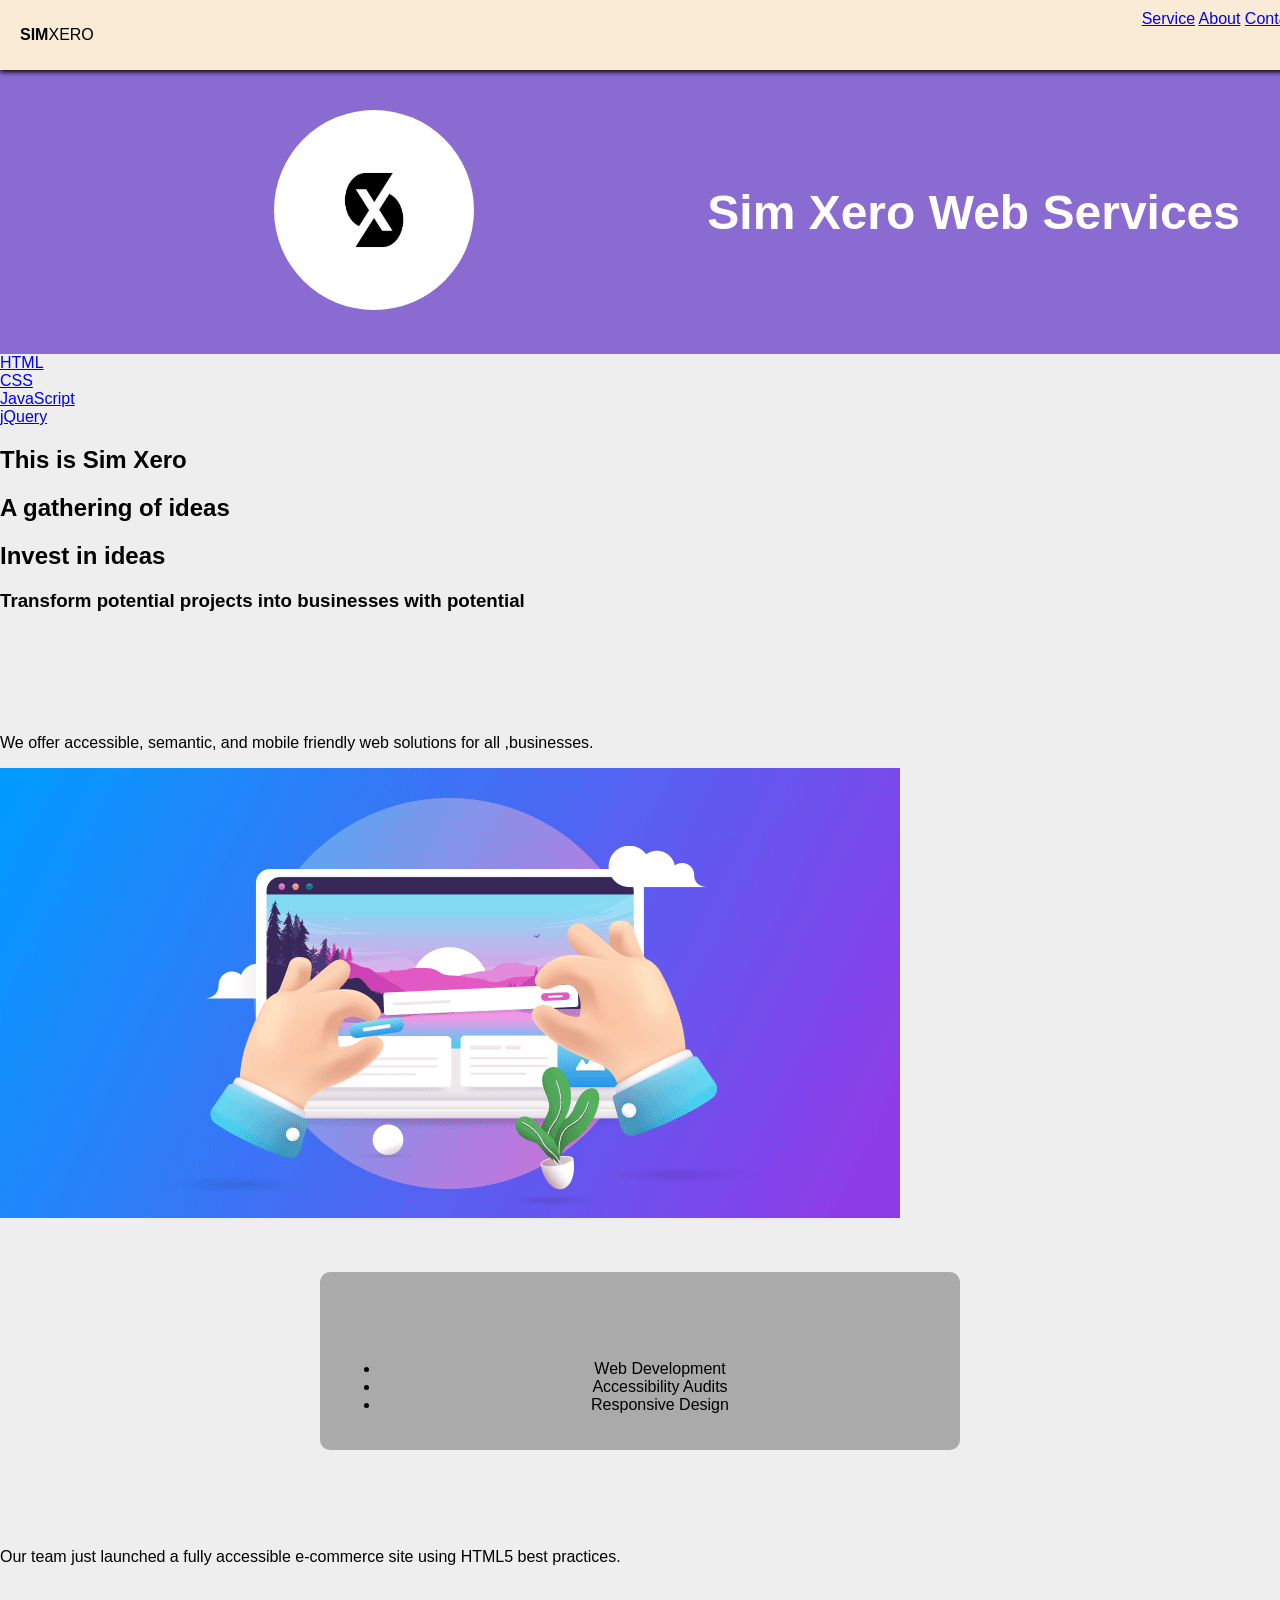
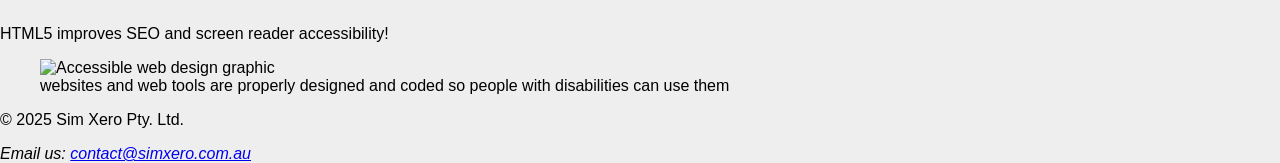
==== index.html @ 909372c3 "Update index.html" ====
<!DOCTYPE html><html lang="en"><head>
    <meta charset="UTF-8">
    <!-- Ensures the page scales correctly on all devices -->
    <meta name="viewport" content="width=device-width, initial-scale=1.0">
    <title>Sim Xero Website</title>
    <meta name="robots" content="index, follow">
    <meta name="description" content="Free Web tutorials">
    <meta name="keywords" content="HTML,CSS,XML,JavaScript">
    <meta name="robots" content="index, follow">
    <link rel="stylesheet" href="sim.css" type="text/css">
    <script type="text/JavaScript" src="/edit.js"></script>
</head><body>
    <div class="top">
        <p><b>SIM</b>XERO</p>
        <div class="link">
            <a href="#services">Service</a>
            <a href="#about">About</a>
            <a href="#contact">Contact</a>
        </div>
    </div><!-- <header> defines the top section of the website (logo, title, etc.) -->
<header>
    <div class="head">
        <div class="c1"></div>

        <div class="logo"><img src="logo.jpg" alt="SimXero Logo" class="image"></div>
        <div class="sim">
            <h1>Sim Xero Web Services</h1>
        </div>
    </div>
</header>

<div class="last">

    <div class="text">

        <!-- <nav> provides navigation links to sections of the site -->
        <nav>
            <div class="kid">
                <div class="html">
                    <a href="/html/">HTML</a>
                </div>
                <div class="css">
                    <a href="/css/">CSS</a>
                </div>
                <div class="js">
                    <a href="/js/">JavaScript</a>
                </div>
                <div class="jquery">
                    <a href="/jquery/">jQuery</a>
                </div>
            </div>
        </nav>

        <!-- <main> represents the central content of the webpage -->
        <main>

            <!-- <section> is used to group content by theme -->
            <section>
                <div class="h">
                    <h1 class="hh1">This is Sim Xero</h1>
                    <!-- H1 tag defines the most important heading on the page -->
                    <h2 class="hh21">A gathering of ideas</h2>
                    <h2 class="hh22">Invest in ideas</h2>
                    <h3 class="hh3">Transform potential projects into businesses with potential</h3>
                </div>
                <br><br>
                <div class="about" id="about">
                    <div class="abt">
                        <h2>About Us</h2>
                        <p>We offer accessible, semantic, and mobile friendly web solutions for all ,businesses.</p>
                    </div>
                    <div class="about-img">
                        <img src="about.png" alt="About Us" class="about-img">
                    </div>
                </div>
            </section>

            <!-- <section> contains services offered -->
            <section id="services">
                <div class="service">
                    <h2>Our Services</h2>
                    <ul>
                        <li>Web Development</li>
                        <li>Accessibility Audits</li>
                        <li>Responsive Design</li>
                    </ul>
                </div>
            </section>

            <!-- <article> is a standalone piece of content like a blog or news item -->
            <article id="news">
                <h2>Latest News</h2>
                <p>Our team just launched a fully accessible e-commerce site using HTML5 best practices.</p>
            </article>

            <!-- <aside> is for content related but not essential to the main content -->
            <aside>
                <div class="know">
                    <h3>Did You Know?</h3>
                    <p>HTML5 improves SEO and screen reader accessibility!</p>
                </div>
            </aside>

            <!-- <figure> groups media with an optional caption -->
            <figure>
                <div class="accessibility">
                    <img src="accessibility.jpg" alt="Accessible web design graphic" class="ac">
                    <!-- <figcaption> describes the image -->
                    <figcaption class="fig">websites and web tools are properly designed and coded so people with
                        disabilities
                        can
                        use them</figcaption>
                </div>
            </figure>

        </main>
    </div>
    <!-- <footer> defines the bottom section of the webpage -->
    <div class="end">
        <footer>
            <p id="contact">&copy; 2025 Sim Xero Pty. Ltd.</p>
            <!-- <address> provides contact information -->
            <address>
                Email us: <a href="mailto:contact@simxero.com.au">contact@simxero.com.au</a>
            </address>
        </footer>
    </div>
</div>

</body></html>
---- sim.css ----
body {
    margin: 0;
    font-family: sans-serif;
    background: #eee;
}

.top {
    background: antiquewhite;
    padding: 10px 20px;
    position: fixed;
    width: 100%;
    top: 0;
    z-index: 100;
    display: flex;
    justify-content: space-between;
    box-shadow: 0 2px 5px black;
}

.head {
    margin-top: 70px;
    padding: 40px;
    background: #8a6bd1;
    display: flex;
    justify-content: space-between;
    align-items: center;
}

.image {
    width: 200px;
    height: 200px;
    border-radius: 50%;
}

.sim h1 {
    color: white;
    font-size: 3rem;
}

.text h1,
.text h2,
.text h3,
.abt,
.about-img img,
.service {
    transition: all 0.5s ease;
    opacity: 0;
    transform: translateY(100px);
}

.visible {
    opacity: 1 !important;
    transform: translateY(0) !important;
}

.service {
    background: #aaa;
    padding: 20px;
    border-radius: 10px;
    max-width: 600px;
    margin: 50px auto;
    text-align: center;
}
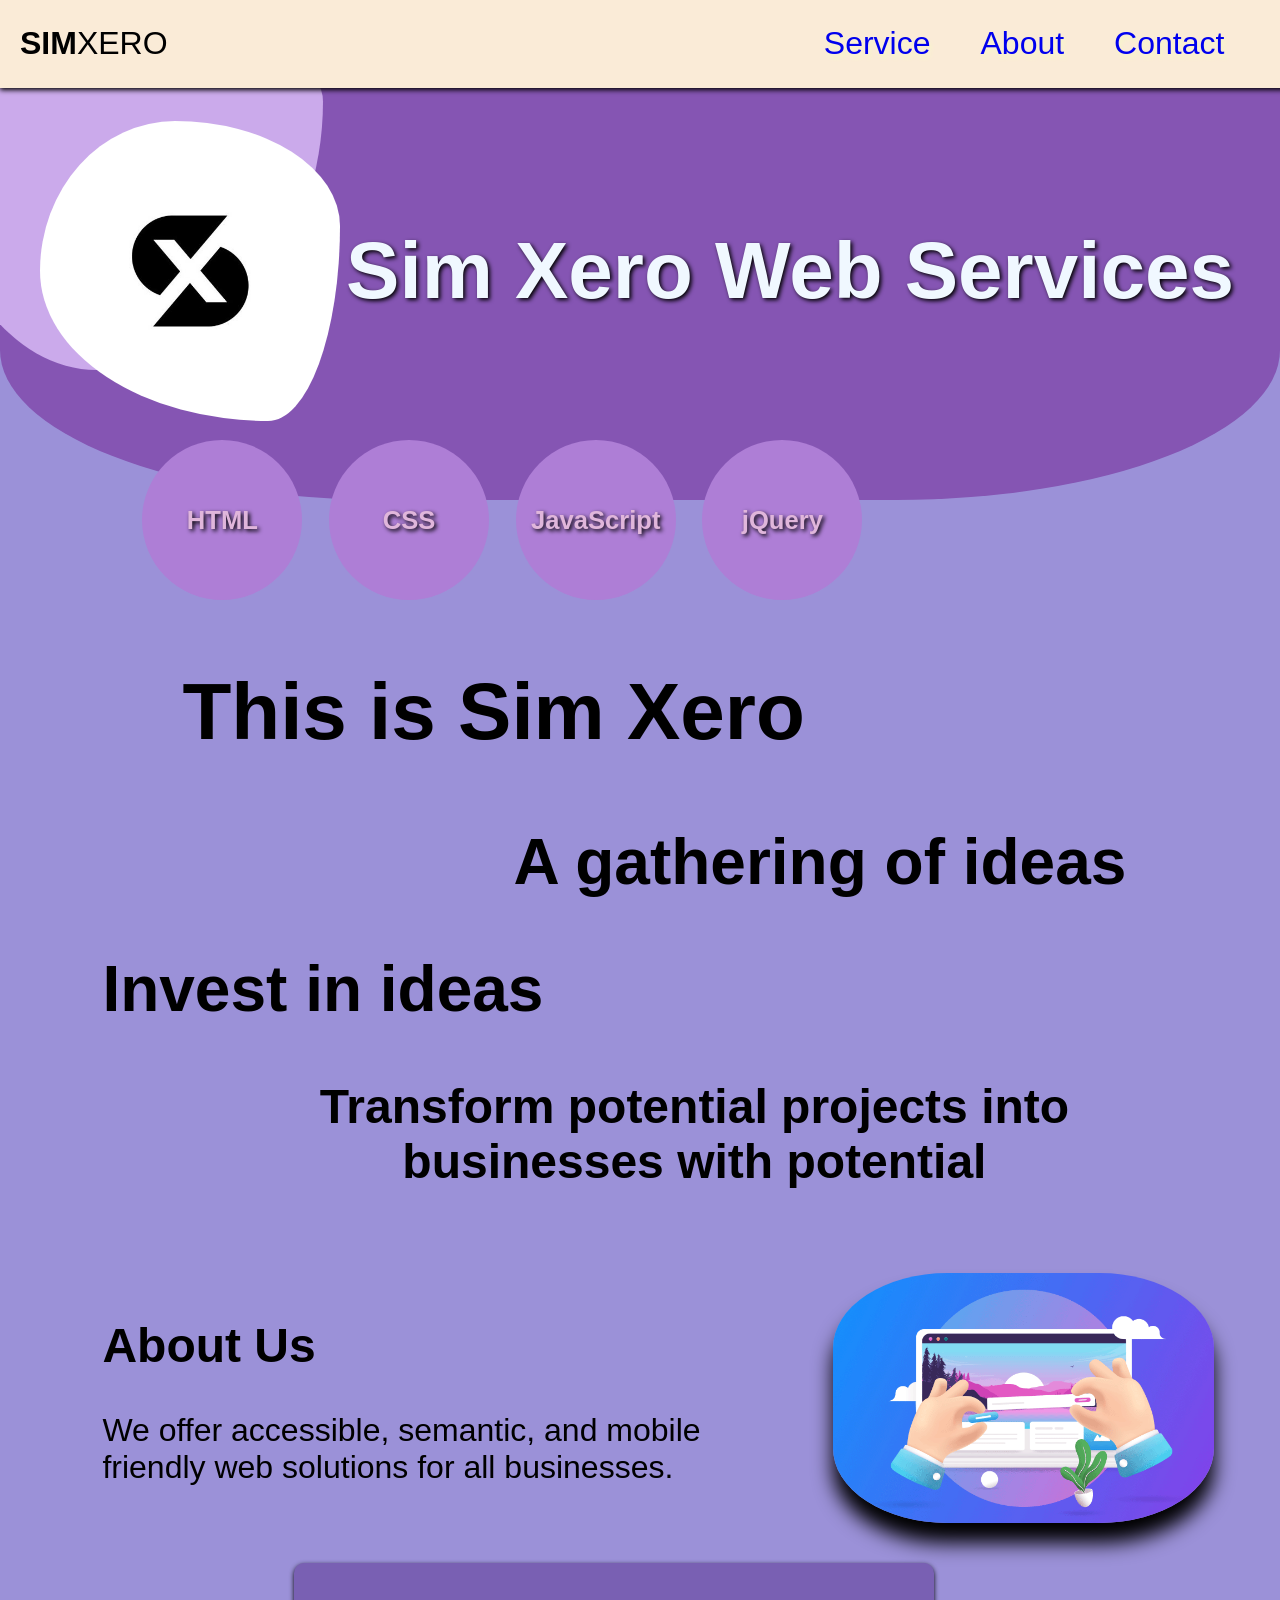
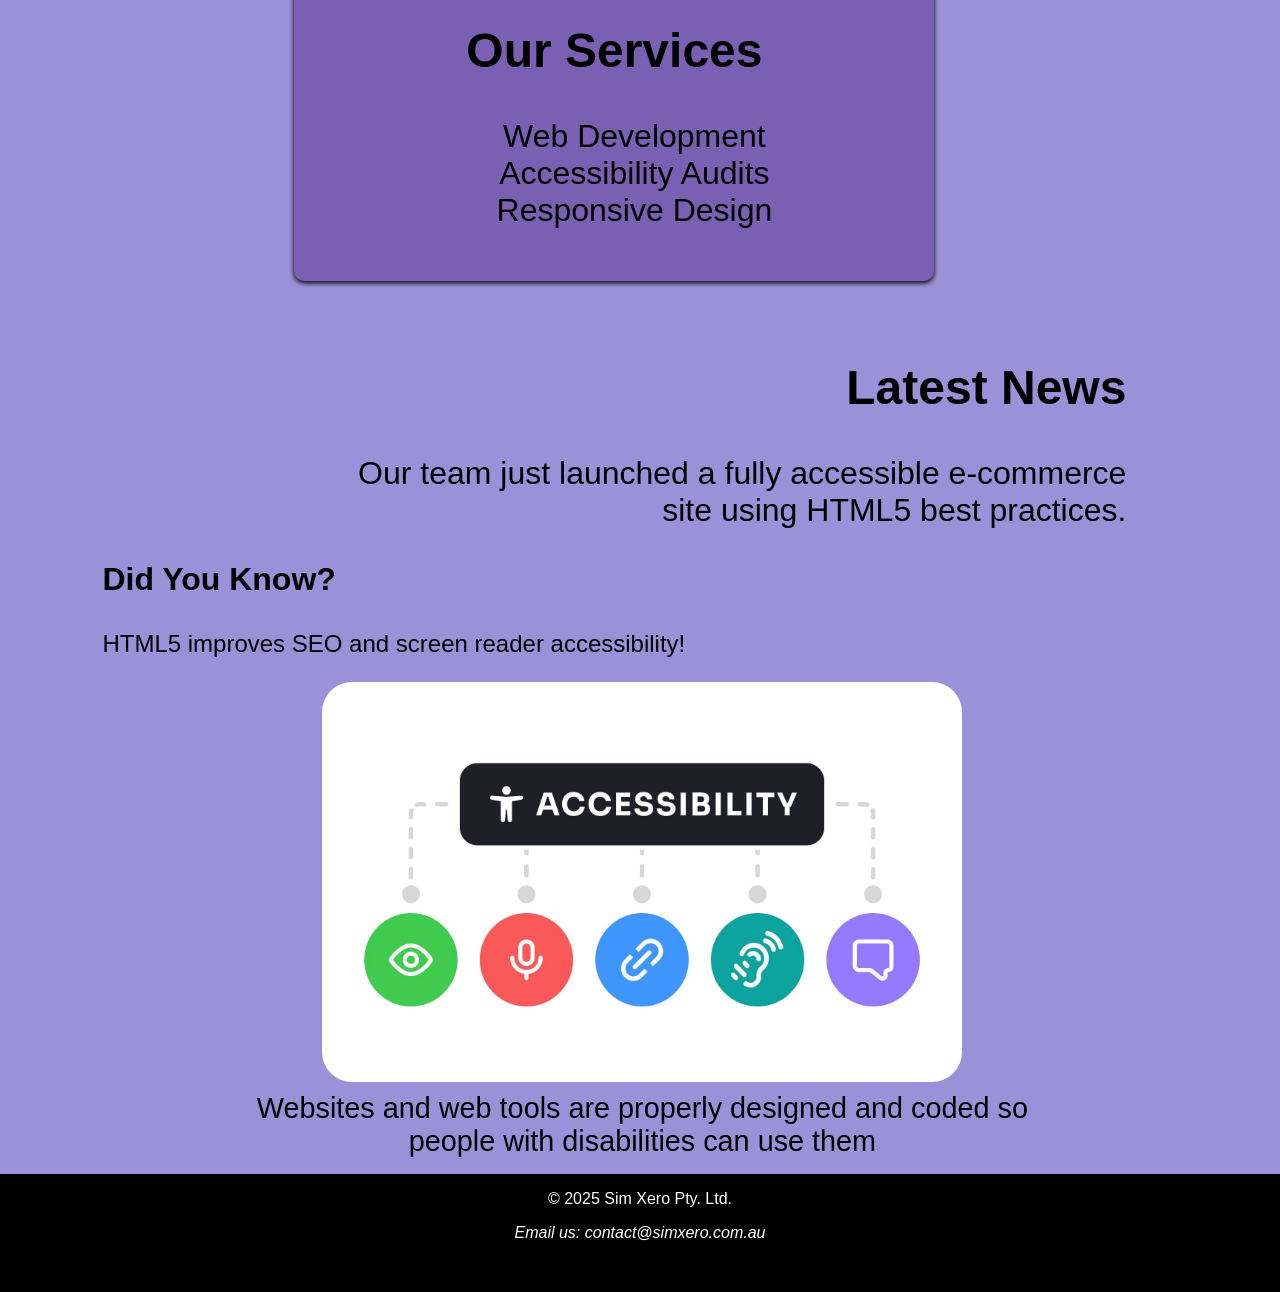
==== commit a18d64f2: "Update index.html" ====
--- a/index.html
+++ b/index.html
@@ -1,6 +1,8 @@
-<!DOCTYPE html><html lang="en"><head>
+<!DOCTYPE html>
+<html lang="en">
+
+<head>
     <meta charset="UTF-8">
-    <!-- Ensures the page scales correctly on all devices -->
     <meta name="viewport" content="width=device-width, initial-scale=1.0">
     <title>Sim Xero Website</title>
     <meta name="robots" content="index, follow">
@@ -9,122 +11,112 @@
     <meta name="robots" content="index, follow">
     <link rel="stylesheet" href="sim.css" type="text/css">
     <script type="text/JavaScript" src="/edit.js"></script>
-</head><body>
-    <div class="top">
+</head>
+
+<body>
+    <div class="top hidden">
         <p><b>SIM</b>XERO</p>
         <div class="link">
             <a href="#services">Service</a>
             <a href="#about">About</a>
             <a href="#contact">Contact</a>
         </div>
-    </div><!-- <header> defines the top section of the website (logo, title, etc.) -->
-<header>
-    <div class="head">
-        <div class="c1"></div>
+    </div>
 
-        <div class="logo"><img src="logo.jpg" alt="SimXero Logo" class="image"></div>
-        <div class="sim">
-            <h1>Sim Xero Web Services</h1>
+    <header>
+        <div class="head hidden">
+            <div class="c1"></div>
+
+            <div class="logo"><img src="logo.jpg" alt="SimXero Logo" class="image"></div>
+            <div class="sim">
+                <h1>Sim Xero Web Services</h1>
+            </div>
+        </div>
+    </header>
+
+    <div class="last">
+
+        <div class="text">
+
+            <nav class="hidden">
+                <div class="kid">
+                    <div class="html">
+                        <a href="/html/">HTML</a>
+                    </div>
+                    <div class="css">
+                        <a href="/css/">CSS</a>
+                    </div>
+                    <div class="js">
+                        <a href="/js/">JavaScript</a>
+                    </div>
+                    <div class="jquery">
+                        <a href="/jquery/">jQuery</a>
+                    </div>
+                </div>
+            </nav>
+
+            <main>
+                <section>
+                    <div class="h hidden">
+                        <h1 class="hh1 hidden">This is Sim Xero</h1>
+                        <h2 class="hh21 hidden">A gathering of ideas</h2>
+                        <h2 class="hh22 hidden">Invest in ideas</h2>
+                        <h3 class="hh3 hidden">Transform potential projects into businesses with potential</h3>
+                    </div>
+                    <br><br>
+                    <div class="about hidden" id="about">
+                        <div class="abt">
+                            <h2>About Us</h2>
+                            <p>We offer accessible, semantic, and mobile friendly web solutions for all businesses.</p>
+                        </div>
+                        <div class="about-img">
+                            <img src="about.png" alt="About Us" class="about-img">
+                        </div>
+                    </div>
+                </section>
+
+                <section id="services" class="hidden">
+                    <div class="service">
+                        <h2>Our Services</h2>
+                        <ul>
+                            <li>Web Development</li>
+                            <li>Accessibility Audits</li>
+                            <li>Responsive Design</li>
+                        </ul>
+                    </div>
+                </section>
+
+                <article id="news" class="hidden">
+                    <h2>Latest News</h2>
+                    <p>Our team just launched a fully accessible e-commerce site using HTML5 best practices.</p>
+                </article>
+
+                <aside class="hidden">
+                    <div class="know">
+                        <h3>Did You Know?</h3>
+                        <p>HTML5 improves SEO and screen reader accessibility!</p>
+                    </div>
+                </aside>
+
+                <figure class="hidden">
+                    <div class="accessibility">
+                        <img src="accessibility.jpg" alt="Accessible web design graphic" class="ac">
+                        <figcaption class="fig">Websites and web tools are properly designed and coded so people with disabilities can use them</figcaption>
+                    </div>
+                </figure>
+
+            </main>
+        </div>
+
+        <div class="end hidden">
+            <footer>
+                <p id="contact">&copy; 2025 Sim Xero Pty. Ltd.</p>
+                <address>
+                    Email us: <a href="mailto:contact@simxero.com.au">contact@simxero.com.au</a>
+                </address>
+            </footer>
         </div>
     </div>
-</header>
+</body>
 
-<div class="last">
-
-    <div class="text">
-
-        <!-- <nav> provides navigation links to sections of the site -->
-        <nav>
-            <div class="kid">
-                <div class="html">
-                    <a href="/html/">HTML</a>
-                </div>
-                <div class="css">
-                    <a href="/css/">CSS</a>
-                </div>
-                <div class="js">
-                    <a href="/js/">JavaScript</a>
-                </div>
-                <div class="jquery">
-                    <a href="/jquery/">jQuery</a>
-                </div>
-            </div>
-        </nav>
-
-        <!-- <main> represents the central content of the webpage -->
-        <main>
-
-            <!-- <section> is used to group content by theme -->
-            <section>
-                <div class="h">
-                    <h1 class="hh1">This is Sim Xero</h1>
-                    <!-- H1 tag defines the most important heading on the page -->
-                    <h2 class="hh21">A gathering of ideas</h2>
-                    <h2 class="hh22">Invest in ideas</h2>
-                    <h3 class="hh3">Transform potential projects into businesses with potential</h3>
-                </div>
-                <br><br>
-                <div class="about" id="about">
-                    <div class="abt">
-                        <h2>About Us</h2>
-                        <p>We offer accessible, semantic, and mobile friendly web solutions for all ,businesses.</p>
-                    </div>
-                    <div class="about-img">
-                        <img src="about.png" alt="About Us" class="about-img">
-                    </div>
-                </div>
-            </section>
-
-            <!-- <section> contains services offered -->
-            <section id="services">
-                <div class="service">
-                    <h2>Our Services</h2>
-                    <ul>
-                        <li>Web Development</li>
-                        <li>Accessibility Audits</li>
-                        <li>Responsive Design</li>
-                    </ul>
-                </div>
-            </section>
-
-            <!-- <article> is a standalone piece of content like a blog or news item -->
-            <article id="news">
-                <h2>Latest News</h2>
-                <p>Our team just launched a fully accessible e-commerce site using HTML5 best practices.</p>
-            </article>
-
-            <!-- <aside> is for content related but not essential to the main content -->
-            <aside>
-                <div class="know">
-                    <h3>Did You Know?</h3>
-                    <p>HTML5 improves SEO and screen reader accessibility!</p>
-                </div>
-            </aside>
-
-            <!-- <figure> groups media with an optional caption -->
-            <figure>
-                <div class="accessibility">
-                    <img src="accessibility.jpg" alt="Accessible web design graphic" class="ac">
-                    <!-- <figcaption> describes the image -->
-                    <figcaption class="fig">websites and web tools are properly designed and coded so people with
-                        disabilities
-                        can
-                        use them</figcaption>
-                </div>
-            </figure>
-
-        </main>
-    </div>
-    <!-- <footer> defines the bottom section of the webpage -->
-    <div class="end">
-        <footer>
-            <p id="contact">&copy; 2025 Sim Xero Pty. Ltd.</p>
-            <!-- <address> provides contact information -->
-            <address>
-                Email us: <a href="mailto:contact@simxero.com.au">contact@simxero.com.au</a>
-            </address>
-        </footer>
-    </div>
-</div>
-
-</body></html>
+</html>
--- a/sim.css
+++ b/sim.css
@@ -1,62 +1,516 @@
+@media only screen and (min-width: 400px) {
+    html {
+        width: 200px;
+    }
+}
+
+@media only screen and (min-width:800px) {
+    html {
+        width: 800px;
+    }
+
+    .head {
+        flex-direction: column;
+        height: auto;
+        padding: 20px;
+    }
+
+    .logo,
+    .sim {
+        order: unset;
+    }
+
+}
+
+html,
 body {
     margin: 0;
-    font-family: sans-serif;
-    background: #eee;
+    padding: 0;
+    width: 100%;
+    font-family: Open Sans, 'Lucida Sans', 'Lucida Sans Regular', 'Lucida Grande', 'Lucida Sans Unicode', Geneva, Verdana, sans-serif;
+    background-color: rgb(155, 145, 216);
+    z-index: -1;
 }
 
 .top {
-    background: antiquewhite;
+    position: fixed;
+    width: 98%;
+    height: 7.5%;
+    background-color: antiquewhite;
     padding: 10px 20px;
-    position: fixed;
+    box-shadow: 0 2px 5px black;
+    z-index: 1000;
+
+    display: flex;
+    justify-content: space-between;
+    align-items: center;
+}
+
+.top p {
+    text-align: left;
+    font-size: 2rem;
+}
+
+.link {
+    display: flex;
+    gap: 50px;
+    margin-right: 50px;
+}
+
+.link a {
+    text-align: right;
+    font-size: 2rem;
+    text-decoration: none;
+    text-shadow: 2px 4px 4px rgb(247, 247, 199);
+}
+
+.link a:hover {
+    transform: translateY(-3px);
+    transition: 0.2s ease-in-out;
+    color: palevioletred;
+}
+
+.head {
+    height: 500px;
     width: 100%;
-    top: 0;
-    z-index: 100;
-    display: flex;
+    background-color: rgb(133, 85, 179);
+    border-bottom-left-radius: 30%;
+    border-bottom-right-radius: 30%;
+
+
+    display: flex;
+    flex-direction: row;
+    align-items: center;
     justify-content: space-between;
+    box-sizing: border-box;
+    padding: 0 40px;
+    padding-bottom: 80px;
+    padding-top: 9.5%;
+}
+
+.c1 {
+    width: 20vw;
+    height: 20vw;
+    background-color: rgb(203, 170, 235);
+    border-radius: 0% 100% 59% 41% / 43% 30% 70% 57%;
+    position: absolute;
+    left: 3px;
+    top: 50px;
+    z-index: 0;
+    animation-name: geser;
+    animation-iteration-count: 1;
+    animation-duration: 3s;
+    transform: scale(1.5);
+}
+
+@keyframes geser {
+    0% {
+        transform: scale(1);
+    }
+
+    20% {
+        transform: scale(1.5);
+    }
+
+    25% {
+        transform: translateX(500px);
+    }
+
+    50% {
+        transform: rotate(90deg);
+    }
+
+    70% {
+        transform: rotate(90deg);
+    }
+}
+
+.image {
+    object-fit: cover;
+    display: block;
+    width: 300px;
+    height: 300px;
+    border-radius: 45% 55% 24% 76% / 50% 35% 65% 50%;
+}
+
+.logo {
+    width: auto;
+    height: auto;
+    order: 1;
+    z-index: 2;
+    /*makes it appear after sim*/
+}
+
+.sim {
+    flex-grow: 1;
+    /*allows .som to take up available space*/
+    text-align: center;
+    order: 2;
+    z-index: 2;
+    /* makes it appear before logo*/
+}
+
+.sim h1 {
+    font-size: 5rem;
+    color: aliceblue;
+    margin: 0;
+    text-shadow: 2px 2px 4px black;
+}
+
+.text {
+    /*    position: absolute;
+    justify-content: center;
+    top: 400px;
+    align-items: center;
+    align-content: center; */
+
+    position: static;
+    left: auto;
+    top: -100px;
+    width: 80%;
+    padding-left: 8%;
+
+}
+
+.kid {
+    display: flex;
+    flex-direction: row;
+    align-items: center;
+    justify-content: space-between;
+    box-sizing: border-box;
+    padding: 0 40px;
+    margin-bottom: 50px;
+    margin-top: -60px;
+    width: 100%;
+    max-width: 800px;
+    gap: 20px;
+    animation-name: slides;
+    animation-duration: 1s;
+    animation-iteration-count: 1;
+    z-index: 2;
+}
+
+@keyframes slides {
+    from {
+        opacity: 0;
+        transform: translateX(200px);
+    }
+
+    to {
+        opacity: 1;
+        transform: translateX(0);
+    }
+}
+
+
+.html,
+.css,
+.js,
+.jquery {
+    height: 20vw;
+    width: 20vw;
+    max-width: 160px;
+    max-height: 160px;
+    min-width: 90px;
+    min-height: 90px;
+    background-color: rgb(174, 126, 214);
+    border-radius: 50%;
+    box-shadow: 0 4px, 8px black;
+    transition: transform 0.2s ease-in-out;
+    cursor: pointer;
+
+    display: flex;
+    justify-content: center;
+    align-items: center;
+    z-index: 2;
+}
+
+.html a,
+.css a,
+.js a,
+.jquery a {
+    font-size: 2vw;
+    text-decoration: none;
+    color: rgb(224, 182, 219);
+    font-weight: bolder;
+    text-shadow:
+        2px 2px 4px black;
+    margin: 0;
+    display: block;
+    width: 100%;
+    height: 100%;
+    display: flex;
+    justify-content: center;
+    align-items: center;
+}
+
+.html:hover,
+.css:hover,
+.js:hover,
+.jquery:hover {
+    background-color: rgb(186, 199, 235);
+    transform: translateY(-4px);
+    transition: 0.2s ease-in-out;
+}
+
+.html a:hover,
+.css a:hover,
+.js a:hover,
+.jquery a:hover {
+    color: antiquewhite;
+    text-shadow: 5px 4px 4px rgb(215, 255, 107);
+    transform: scale(1.2);
+    transition: 0.3s ease-in-out;
+}
+
+.hh1 {
+    margin-left: 80px;
+    font-size: 500%;
+    transition: all 0.5s;
+    opacity: 0;
+    transform: translateX(-200px);
+}
+
+.hh1.visible {
+    opacity: 1;
+    transform: translateX(0);
+}
+
+.hh21 {
+    text-align: right;
+    font-size: 400%;
+    transition: all 0.5s;
+    opacity: 0;
+    transform: translateX(200px);
+}
+
+.hh21.visible {
+    opacity: 1;
+    transform: translateX(0);
+}
+
+.hh22 {
+    text-align: left;
+    font-size: 400%;
+    transition: all 0.5s;
+    opacity: 0;
+    transform: translateX(-200px);
+}
+
+.hh22.visible {
+    opacity: 1;
+    transform: translateX(0);
+}
+
+.hh3 {
+    position: relative;
+    left: 80px;
+    text-align: center;
+    font-size: 300%;
+    transition: all 0.5s;
+    opacity: 0;
+    transform: translateX(200px);
+}
+
+.hh3.visible {
+    opacity: 1;
+    transform: translateX(0);
+}
+
+.about {
+    position: relative;
+    display: flex;
+    align-items: center;
+    gap: 40px;
+}
+
+.abt {
+    text-align: left;
+    transition: all 0.5s;
+    opacity: 0;
+    transform: translateY(200px);
+}
+
+.abt.visible {
+    opacity: 1;
+    transform: translateY(0);
+}
+
+.abt h2 {
+    font-size: 300%;
+}
+
+.abt p {
+    margin-top: 0;
+    font-size: 200%;
+}
+
+.about-img {
+    display: block;
+    max-width: 400px;
+    flex-shrink: 1;
+    height: 250px;
+    object-fit: cover;
+
+}
+
+.about-img img.visible {
+    opacity: 1;
+    transform: translateX(0);
+}
+
+.about-img img {
+    max-width: 130%;
+    height: 100%;
+    border-radius: 30%;
+    box-shadow: 0px 20px 20px black;
+    transition: all 0.5s;
+    opacity: 0;
+    transform: translateX(200px);
+}
+
+#services {
+    display: block;
+    text-align: center;
+    padding: 40px 20px;
+}
+
+.service {
+    width: 80%;
+    max-width: 600px;
+    margin: 0 auto;
+    background-color: rgb(121, 96, 179);
+    border-radius: 10px;
     box-shadow: 0 2px 5px black;
-}
-
-.head {
-    margin-top: 70px;
-    padding: 40px;
-    background: #8a6bd1;
-    display: flex;
-    justify-content: space-between;
-    align-items: center;
-}
-
-.image {
-    width: 200px;
-    height: 200px;
-    border-radius: 50%;
-}
-
-.sim h1 {
+    padding: 20px;
+    transition: all 0.5s;
+    opacity: 0;
+    transform: translatey(200px);
+}
+
+.service.visible {
+    opacity: 1;
+    transform: translateY(0);
+}
+
+.service h2 {
+    text-align: center;
+    font-size: 300%;
+}
+
+.service ul {
+    list-style: none;
+    text-align: center;
+    font-size: 200%;
+}
+
+#news {
+    text-align: right;
+    margin-left: 200px;
+    transition: all 0.5s;
+    opacity: 0;
+    transform: scaleX(0.4);
+}
+
+#news.visible {
+    opacity: 1;
+    transform: scaleX(1);
+}
+
+#news h2 {
+    font-size: 300%;
+}
+
+#news p {
+    font-size: 200%;
+}
+
+.know {
+    text-align: left;
+    width: 80%;
+    max-width: 600px;
+    transition: all 0.5s;
+    opacity: 0;
+    transform: scale(0.6);
+}
+
+.know.visible {
+    opacity: 1;
+    transform: scale(1);
+}
+
+.know h3 {
+    font-size: 200%;
+}
+
+.know p {
+    font-size: 150%;
+}
+
+.accessibility {
+    display: flex;
+    flex-direction: column;
+    align-items: center;
+    max-width: 800px;
+    width: 100%;
+    text-align: center;
+    justify-content: center;
+    position: relative;
+    left: 100px;
+}
+
+.ac {
+    max-width: 80%;
+    height: auto;
+    display: block;
+    margin-bottom: 10px;
+    border-radius: 30px;
+    transition: all 0.5s;
+    opacity: 0;
+    transform: scaleY(0.3);
+}
+
+.ac.visible {
+    opacity: 1;
+    transform: scaleY(1);
+}
+
+.fig {
+    font-size: 180%;
+    text-align: center;
+    transition: all 0.5s;
+    opacity: 0;
+    transform: translateY(200px);
+}
+
+.fig.visible {
+    opacity: 1;
+    transform: translateY(0);
+}
+
+.end {
+    background-color: rgb(0, 0, 0);
+    width: 100%;
+    display: block;
+    padding-bottom: 50px;
+    margin: 0;
+    bottom: 0px;
+    left: 0;
+    box-sizing: border-box;
+}
+
+.end p,
+address {
+    text-align: center;
     color: white;
-    font-size: 3rem;
-}
-
-.text h1,
-.text h2,
-.text h3,
-.abt,
-.about-img img,
-.service {
-    transition: all 0.5s ease;
-    opacity: 0;
-    transform: translateY(100px);
-}
-
-.visible {
-    opacity: 1 !important;
-    transform: translateY(0) !important;
-}
-
-.service {
-    background: #aaa;
-    padding: 20px;
-    border-radius: 10px;
-    max-width: 600px;
-    margin: 50px auto;
-    text-align: center;
-}
+}
+
+.end a {
+    text-decoration: none;
+    color: white;
+}
+
+.last {
+    display: flex;
+    flex-direction: column;
+}
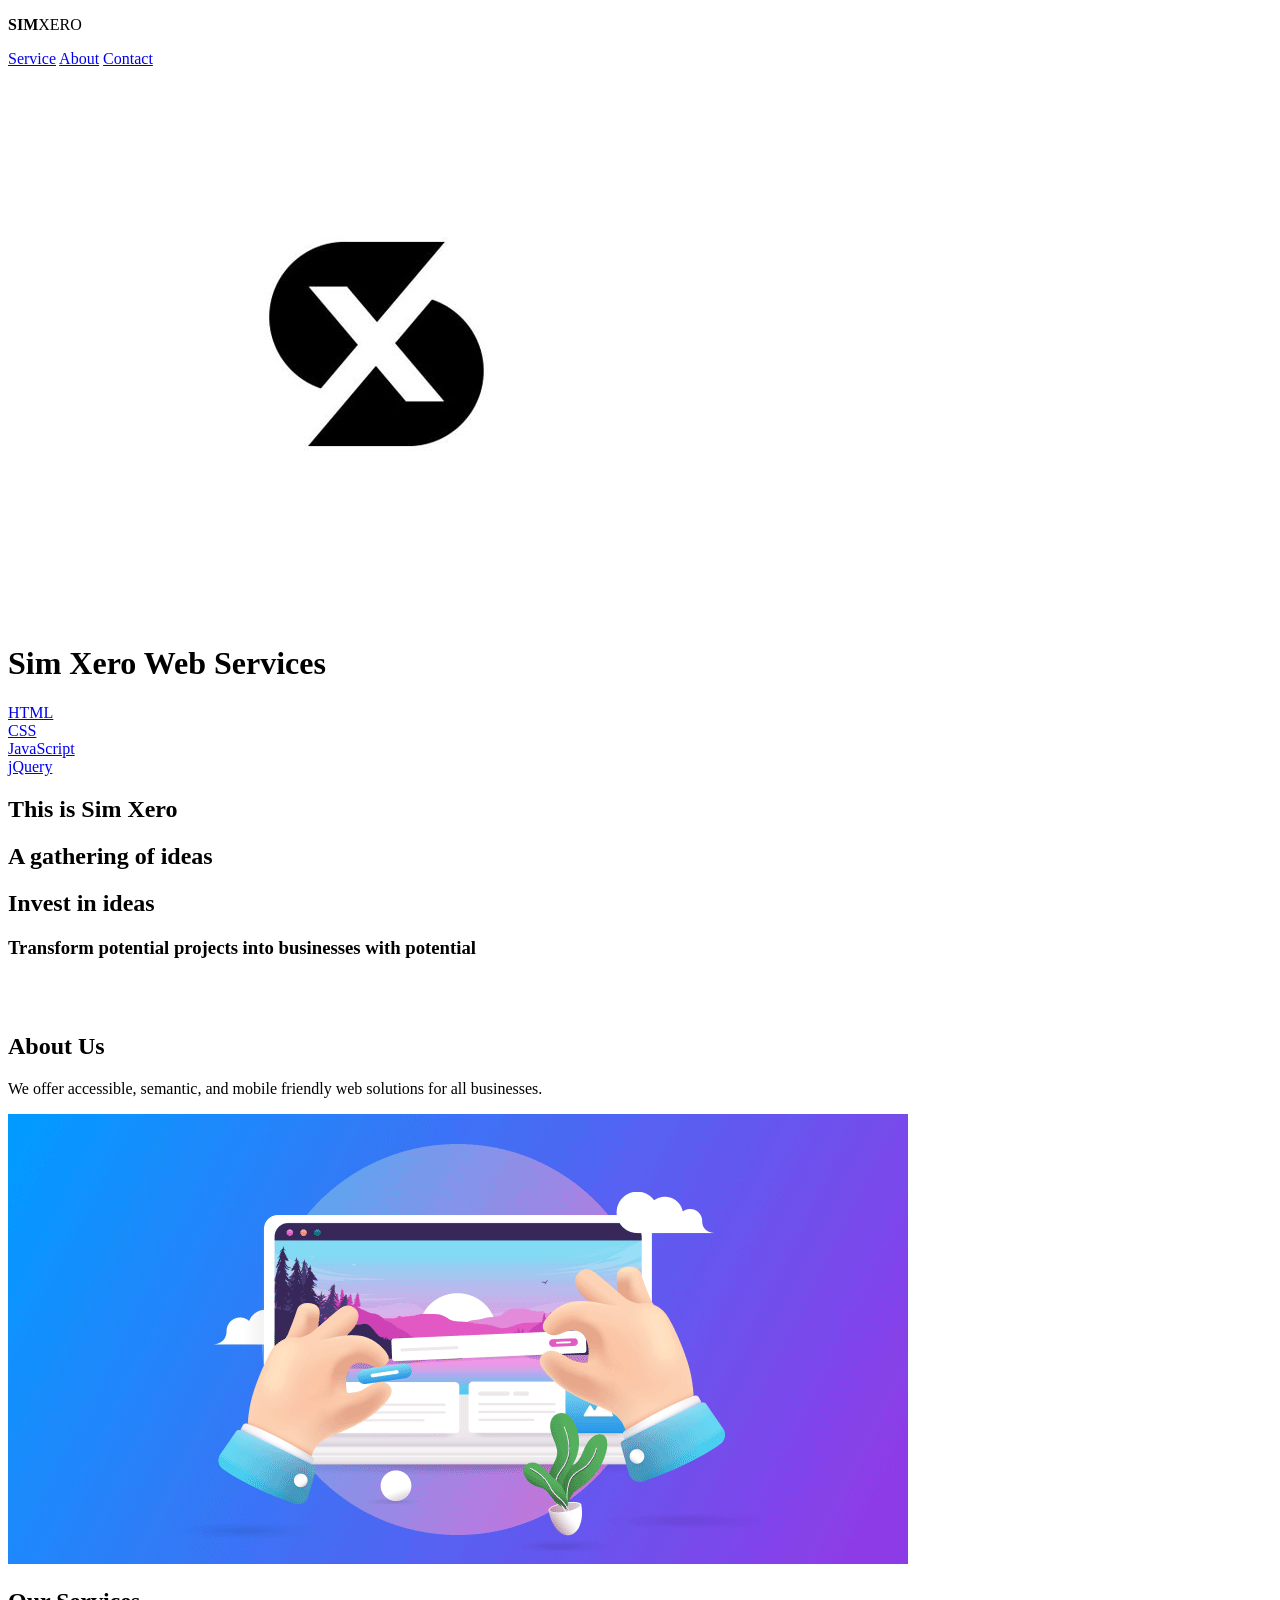
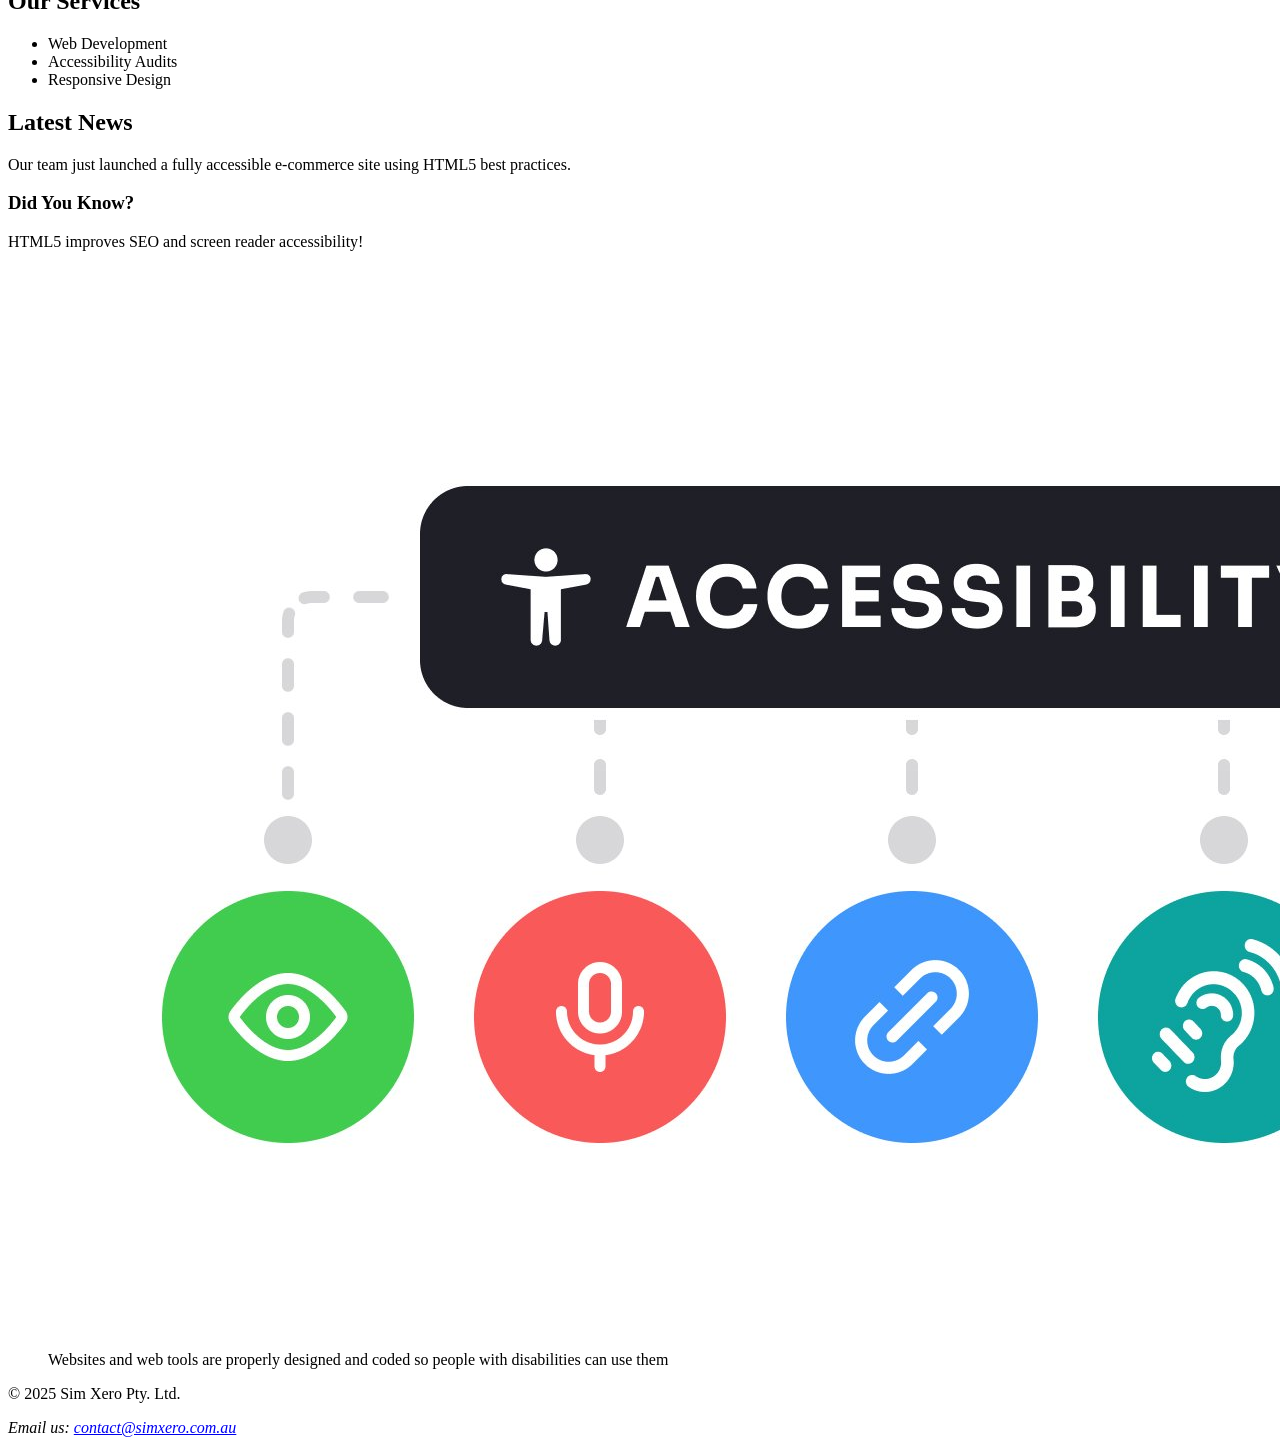
==== commit 7348caee: "Update index.html" ====
--- a/index.html
+++ b/index.html
@@ -8,9 +8,8 @@
     <meta name="robots" content="index, follow">
     <meta name="description" content="Free Web tutorials">
     <meta name="keywords" content="HTML,CSS,XML,JavaScript">
-    <meta name="robots" content="index, follow">
     <link rel="stylesheet" href="sim.css" type="text/css">
-    <script type="text/JavaScript" src="/edit.js"></script>
+    <script type="text/javascript" src="edit.js" defer></script>
 </head>
 
 <body>
@@ -35,23 +34,13 @@
     </header>
 
     <div class="last">
-
         <div class="text">
-
             <nav class="hidden">
                 <div class="kid">
-                    <div class="html">
-                        <a href="/html/">HTML</a>
-                    </div>
-                    <div class="css">
-                        <a href="/css/">CSS</a>
-                    </div>
-                    <div class="js">
-                        <a href="/js/">JavaScript</a>
-                    </div>
-                    <div class="jquery">
-                        <a href="/jquery/">jQuery</a>
-                    </div>
+                    <div class="html"><a href="/html/">HTML</a></div>
+                    <div class="css"><a href="/css/">CSS</a></div>
+                    <div class="js"><a href="/js/">JavaScript</a></div>
+                    <div class="jquery"><a href="/jquery/">jQuery</a></div>
                 </div>
             </nav>
 
@@ -104,7 +93,6 @@
                         <figcaption class="fig">Websites and web tools are properly designed and coded so people with disabilities can use them</figcaption>
                     </div>
                 </figure>
-
             </main>
         </div>
 
--- a/sim.css
+++ b/sim.css
@@ -1,516 +1,10 @@
-@media only screen and (min-width: 400px) {
-    html {
-        width: 200px;
-    }
+.hidden {
+  opacity: 0;
+  transform: translateY(20px);
+  transition: opacity 1s ease, transform 1s ease;
 }
 
-@media only screen and (min-width:800px) {
-    html {
-        width: 800px;
-    }
-
-    .head {
-        flex-direction: column;
-        height: auto;
-        padding: 20px;
-    }
-
-    .logo,
-    .sim {
-        order: unset;
-    }
-
+.show {
+  opacity: 1;
+  transform: translateY(0);
 }
-
-html,
-body {
-    margin: 0;
-    padding: 0;
-    width: 100%;
-    font-family: Open Sans, 'Lucida Sans', 'Lucida Sans Regular', 'Lucida Grande', 'Lucida Sans Unicode', Geneva, Verdana, sans-serif;
-    background-color: rgb(155, 145, 216);
-    z-index: -1;
-}
-
-.top {
-    position: fixed;
-    width: 98%;
-    height: 7.5%;
-    background-color: antiquewhite;
-    padding: 10px 20px;
-    box-shadow: 0 2px 5px black;
-    z-index: 1000;
-
-    display: flex;
-    justify-content: space-between;
-    align-items: center;
-}
-
-.top p {
-    text-align: left;
-    font-size: 2rem;
-}
-
-.link {
-    display: flex;
-    gap: 50px;
-    margin-right: 50px;
-}
-
-.link a {
-    text-align: right;
-    font-size: 2rem;
-    text-decoration: none;
-    text-shadow: 2px 4px 4px rgb(247, 247, 199);
-}
-
-.link a:hover {
-    transform: translateY(-3px);
-    transition: 0.2s ease-in-out;
-    color: palevioletred;
-}
-
-.head {
-    height: 500px;
-    width: 100%;
-    background-color: rgb(133, 85, 179);
-    border-bottom-left-radius: 30%;
-    border-bottom-right-radius: 30%;
-
-
-    display: flex;
-    flex-direction: row;
-    align-items: center;
-    justify-content: space-between;
-    box-sizing: border-box;
-    padding: 0 40px;
-    padding-bottom: 80px;
-    padding-top: 9.5%;
-}
-
-.c1 {
-    width: 20vw;
-    height: 20vw;
-    background-color: rgb(203, 170, 235);
-    border-radius: 0% 100% 59% 41% / 43% 30% 70% 57%;
-    position: absolute;
-    left: 3px;
-    top: 50px;
-    z-index: 0;
-    animation-name: geser;
-    animation-iteration-count: 1;
-    animation-duration: 3s;
-    transform: scale(1.5);
-}
-
-@keyframes geser {
-    0% {
-        transform: scale(1);
-    }
-
-    20% {
-        transform: scale(1.5);
-    }
-
-    25% {
-        transform: translateX(500px);
-    }
-
-    50% {
-        transform: rotate(90deg);
-    }
-
-    70% {
-        transform: rotate(90deg);
-    }
-}
-
-.image {
-    object-fit: cover;
-    display: block;
-    width: 300px;
-    height: 300px;
-    border-radius: 45% 55% 24% 76% / 50% 35% 65% 50%;
-}
-
-.logo {
-    width: auto;
-    height: auto;
-    order: 1;
-    z-index: 2;
-    /*makes it appear after sim*/
-}
-
-.sim {
-    flex-grow: 1;
-    /*allows .som to take up available space*/
-    text-align: center;
-    order: 2;
-    z-index: 2;
-    /* makes it appear before logo*/
-}
-
-.sim h1 {
-    font-size: 5rem;
-    color: aliceblue;
-    margin: 0;
-    text-shadow: 2px 2px 4px black;
-}
-
-.text {
-    /*    position: absolute;
-    justify-content: center;
-    top: 400px;
-    align-items: center;
-    align-content: center; */
-
-    position: static;
-    left: auto;
-    top: -100px;
-    width: 80%;
-    padding-left: 8%;
-
-}
-
-.kid {
-    display: flex;
-    flex-direction: row;
-    align-items: center;
-    justify-content: space-between;
-    box-sizing: border-box;
-    padding: 0 40px;
-    margin-bottom: 50px;
-    margin-top: -60px;
-    width: 100%;
-    max-width: 800px;
-    gap: 20px;
-    animation-name: slides;
-    animation-duration: 1s;
-    animation-iteration-count: 1;
-    z-index: 2;
-}
-
-@keyframes slides {
-    from {
-        opacity: 0;
-        transform: translateX(200px);
-    }
-
-    to {
-        opacity: 1;
-        transform: translateX(0);
-    }
-}
-
-
-.html,
-.css,
-.js,
-.jquery {
-    height: 20vw;
-    width: 20vw;
-    max-width: 160px;
-    max-height: 160px;
-    min-width: 90px;
-    min-height: 90px;
-    background-color: rgb(174, 126, 214);
-    border-radius: 50%;
-    box-shadow: 0 4px, 8px black;
-    transition: transform 0.2s ease-in-out;
-    cursor: pointer;
-
-    display: flex;
-    justify-content: center;
-    align-items: center;
-    z-index: 2;
-}
-
-.html a,
-.css a,
-.js a,
-.jquery a {
-    font-size: 2vw;
-    text-decoration: none;
-    color: rgb(224, 182, 219);
-    font-weight: bolder;
-    text-shadow:
-        2px 2px 4px black;
-    margin: 0;
-    display: block;
-    width: 100%;
-    height: 100%;
-    display: flex;
-    justify-content: center;
-    align-items: center;
-}
-
-.html:hover,
-.css:hover,
-.js:hover,
-.jquery:hover {
-    background-color: rgb(186, 199, 235);
-    transform: translateY(-4px);
-    transition: 0.2s ease-in-out;
-}
-
-.html a:hover,
-.css a:hover,
-.js a:hover,
-.jquery a:hover {
-    color: antiquewhite;
-    text-shadow: 5px 4px 4px rgb(215, 255, 107);
-    transform: scale(1.2);
-    transition: 0.3s ease-in-out;
-}
-
-.hh1 {
-    margin-left: 80px;
-    font-size: 500%;
-    transition: all 0.5s;
-    opacity: 0;
-    transform: translateX(-200px);
-}
-
-.hh1.visible {
-    opacity: 1;
-    transform: translateX(0);
-}
-
-.hh21 {
-    text-align: right;
-    font-size: 400%;
-    transition: all 0.5s;
-    opacity: 0;
-    transform: translateX(200px);
-}
-
-.hh21.visible {
-    opacity: 1;
-    transform: translateX(0);
-}
-
-.hh22 {
-    text-align: left;
-    font-size: 400%;
-    transition: all 0.5s;
-    opacity: 0;
-    transform: translateX(-200px);
-}
-
-.hh22.visible {
-    opacity: 1;
-    transform: translateX(0);
-}
-
-.hh3 {
-    position: relative;
-    left: 80px;
-    text-align: center;
-    font-size: 300%;
-    transition: all 0.5s;
-    opacity: 0;
-    transform: translateX(200px);
-}
-
-.hh3.visible {
-    opacity: 1;
-    transform: translateX(0);
-}
-
-.about {
-    position: relative;
-    display: flex;
-    align-items: center;
-    gap: 40px;
-}
-
-.abt {
-    text-align: left;
-    transition: all 0.5s;
-    opacity: 0;
-    transform: translateY(200px);
-}
-
-.abt.visible {
-    opacity: 1;
-    transform: translateY(0);
-}
-
-.abt h2 {
-    font-size: 300%;
-}
-
-.abt p {
-    margin-top: 0;
-    font-size: 200%;
-}
-
-.about-img {
-    display: block;
-    max-width: 400px;
-    flex-shrink: 1;
-    height: 250px;
-    object-fit: cover;
-
-}
-
-.about-img img.visible {
-    opacity: 1;
-    transform: translateX(0);
-}
-
-.about-img img {
-    max-width: 130%;
-    height: 100%;
-    border-radius: 30%;
-    box-shadow: 0px 20px 20px black;
-    transition: all 0.5s;
-    opacity: 0;
-    transform: translateX(200px);
-}
-
-#services {
-    display: block;
-    text-align: center;
-    padding: 40px 20px;
-}
-
-.service {
-    width: 80%;
-    max-width: 600px;
-    margin: 0 auto;
-    background-color: rgb(121, 96, 179);
-    border-radius: 10px;
-    box-shadow: 0 2px 5px black;
-    padding: 20px;
-    transition: all 0.5s;
-    opacity: 0;
-    transform: translatey(200px);
-}
-
-.service.visible {
-    opacity: 1;
-    transform: translateY(0);
-}
-
-.service h2 {
-    text-align: center;
-    font-size: 300%;
-}
-
-.service ul {
-    list-style: none;
-    text-align: center;
-    font-size: 200%;
-}
-
-#news {
-    text-align: right;
-    margin-left: 200px;
-    transition: all 0.5s;
-    opacity: 0;
-    transform: scaleX(0.4);
-}
-
-#news.visible {
-    opacity: 1;
-    transform: scaleX(1);
-}
-
-#news h2 {
-    font-size: 300%;
-}
-
-#news p {
-    font-size: 200%;
-}
-
-.know {
-    text-align: left;
-    width: 80%;
-    max-width: 600px;
-    transition: all 0.5s;
-    opacity: 0;
-    transform: scale(0.6);
-}
-
-.know.visible {
-    opacity: 1;
-    transform: scale(1);
-}
-
-.know h3 {
-    font-size: 200%;
-}
-
-.know p {
-    font-size: 150%;
-}
-
-.accessibility {
-    display: flex;
-    flex-direction: column;
-    align-items: center;
-    max-width: 800px;
-    width: 100%;
-    text-align: center;
-    justify-content: center;
-    position: relative;
-    left: 100px;
-}
-
-.ac {
-    max-width: 80%;
-    height: auto;
-    display: block;
-    margin-bottom: 10px;
-    border-radius: 30px;
-    transition: all 0.5s;
-    opacity: 0;
-    transform: scaleY(0.3);
-}
-
-.ac.visible {
-    opacity: 1;
-    transform: scaleY(1);
-}
-
-.fig {
-    font-size: 180%;
-    text-align: center;
-    transition: all 0.5s;
-    opacity: 0;
-    transform: translateY(200px);
-}
-
-.fig.visible {
-    opacity: 1;
-    transform: translateY(0);
-}
-
-.end {
-    background-color: rgb(0, 0, 0);
-    width: 100%;
-    display: block;
-    padding-bottom: 50px;
-    margin: 0;
-    bottom: 0px;
-    left: 0;
-    box-sizing: border-box;
-}
-
-.end p,
-address {
-    text-align: center;
-    color: white;
-}
-
-.end a {
-    text-decoration: none;
-    color: white;
-}
-
-.last {
-    display: flex;
-    flex-direction: column;
-}
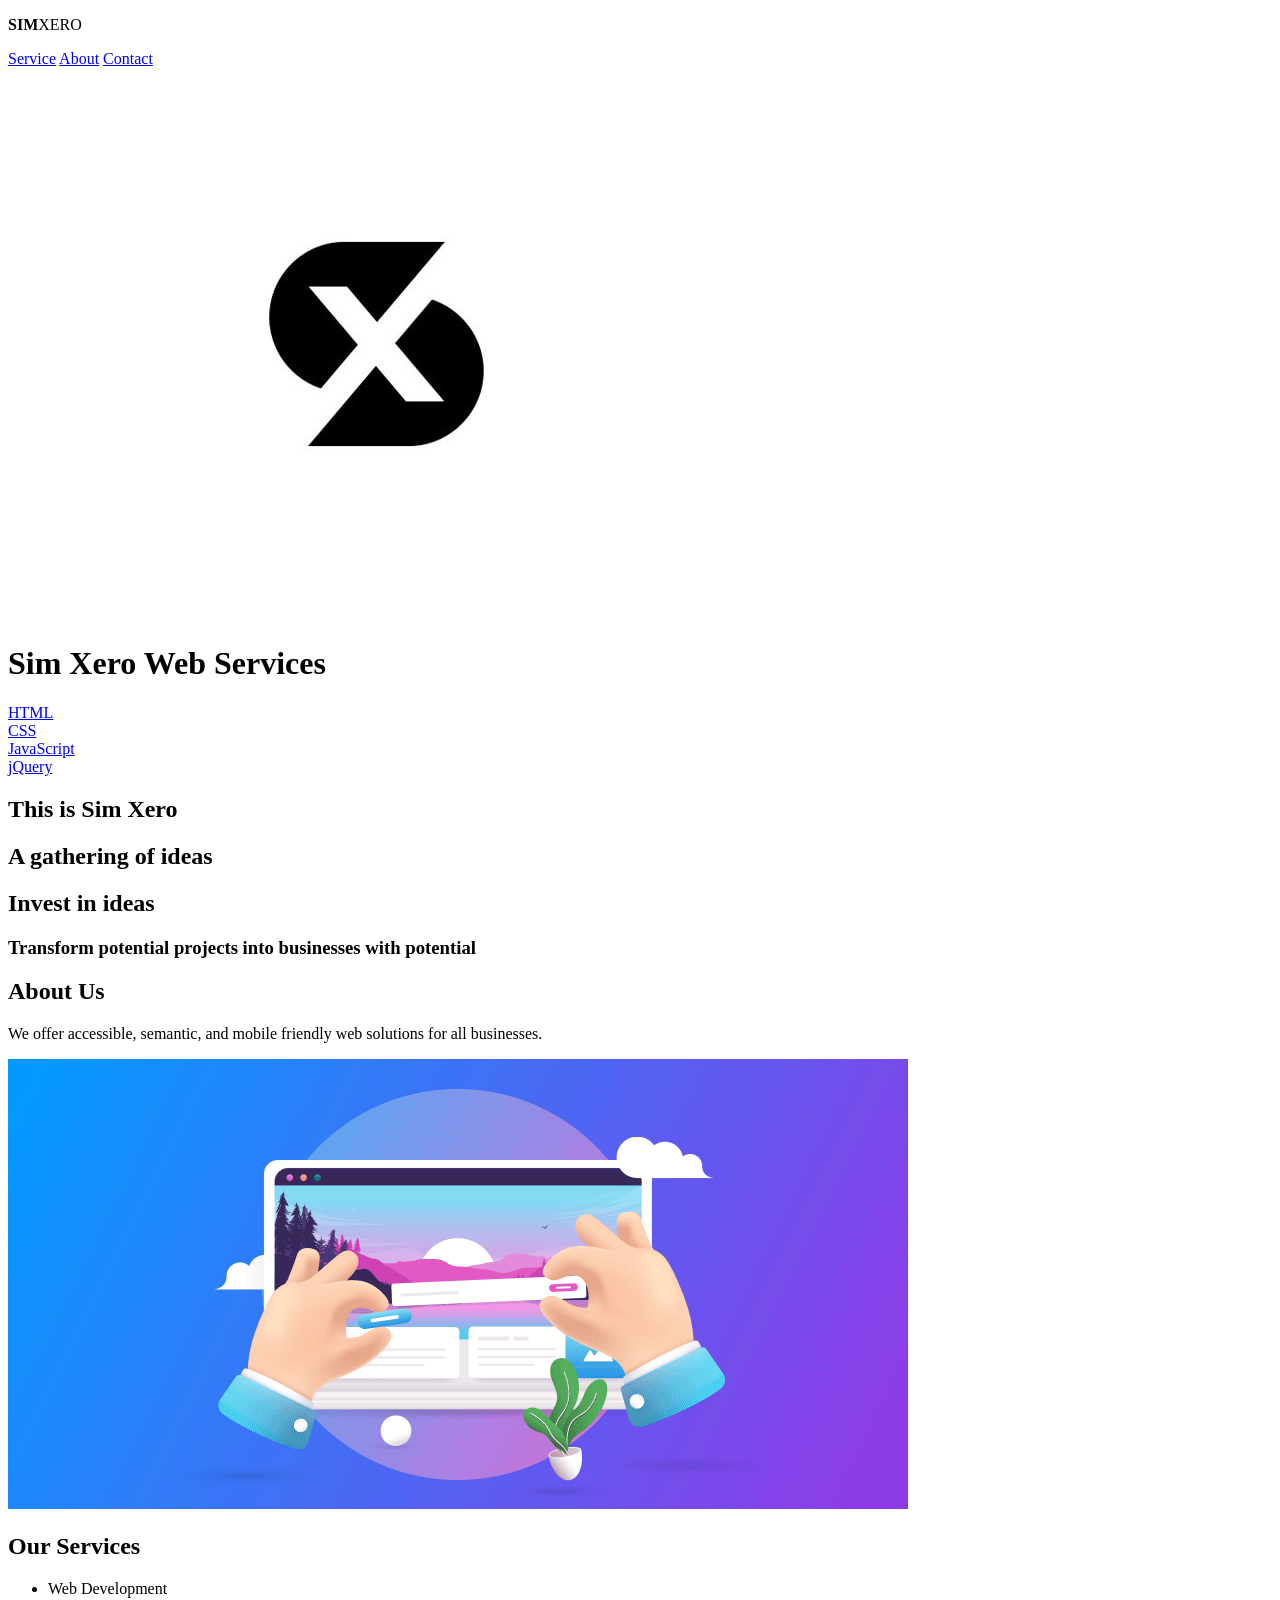
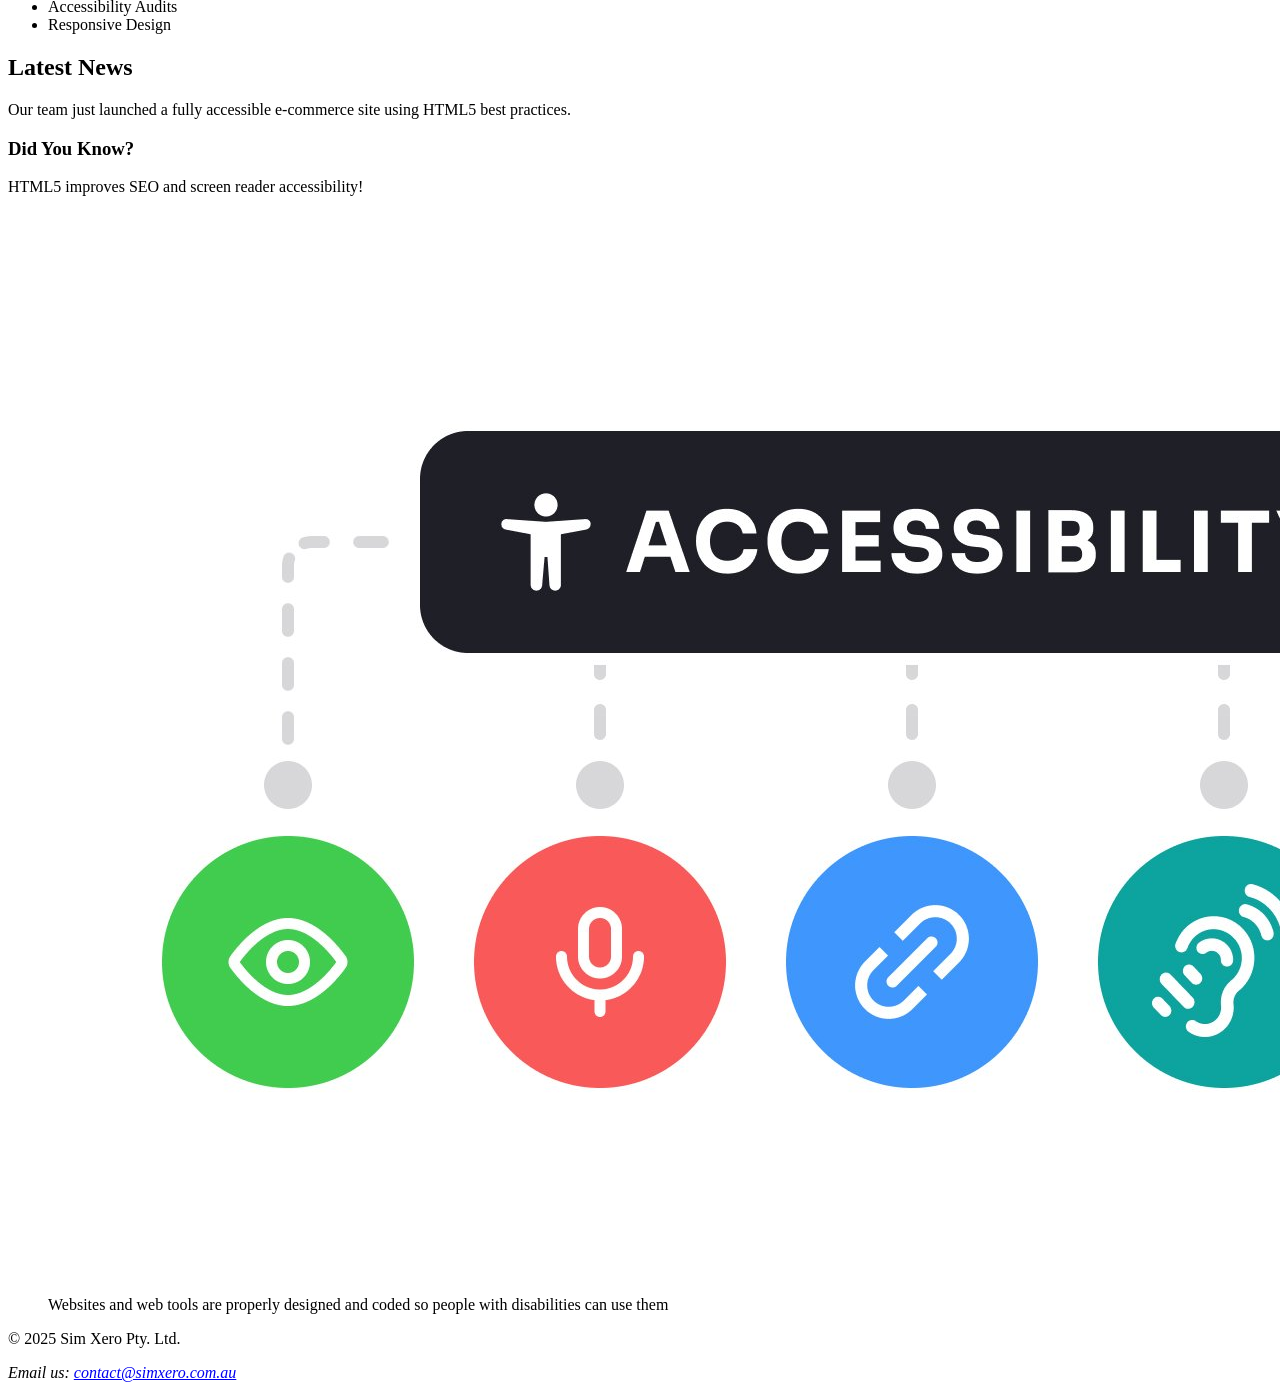
==== commit 1bf87e36: "Update index.html" ====
--- a/index.html
+++ b/index.html
@@ -1,6 +1,5 @@
 <!DOCTYPE html>
 <html lang="en">
-
 <head>
     <meta charset="UTF-8">
     <meta name="viewport" content="width=device-width, initial-scale=1.0">
@@ -9,9 +8,8 @@
     <meta name="description" content="Free Web tutorials">
     <meta name="keywords" content="HTML,CSS,XML,JavaScript">
     <link rel="stylesheet" href="sim.css" type="text/css">
-    <script type="text/javascript" src="edit.js" defer></script>
+    <script src="edit.js" defer></script>
 </head>
-
 <body>
     <div class="top hidden">
         <p><b>SIM</b>XERO</p>
@@ -25,7 +23,6 @@
     <header>
         <div class="head hidden">
             <div class="c1"></div>
-
             <div class="logo"><img src="logo.jpg" alt="SimXero Logo" class="image"></div>
             <div class="sim">
                 <h1>Sim Xero Web Services</h1>
@@ -52,7 +49,7 @@
                         <h2 class="hh22 hidden">Invest in ideas</h2>
                         <h3 class="hh3 hidden">Transform potential projects into businesses with potential</h3>
                     </div>
-                    <br><br>
+
                     <div class="about hidden" id="about">
                         <div class="abt">
                             <h2>About Us</h2>
@@ -99,12 +96,9 @@
         <div class="end hidden">
             <footer>
                 <p id="contact">&copy; 2025 Sim Xero Pty. Ltd.</p>
-                <address>
-                    Email us: <a href="mailto:contact@simxero.com.au">contact@simxero.com.au</a>
-                </address>
+                <address>Email us: <a href="mailto:contact@simxero.com.au">contact@simxero.com.au</a></address>
             </footer>
         </div>
     </div>
 </body>
-
 </html>
--- a/sim.css
+++ b/sim.css
@@ -1,10 +1,10 @@
 .hidden {
-  opacity: 0;
-  transform: translateY(20px);
-  transition: opacity 1s ease, transform 1s ease;
+    opacity: 0;
+    transform: translateY(50px);
+    transition: all 0.6s ease-out;
 }
 
 .show {
-  opacity: 1;
-  transform: translateY(0);
+    opacity: 1;
+    transform: translateY(0);
 }
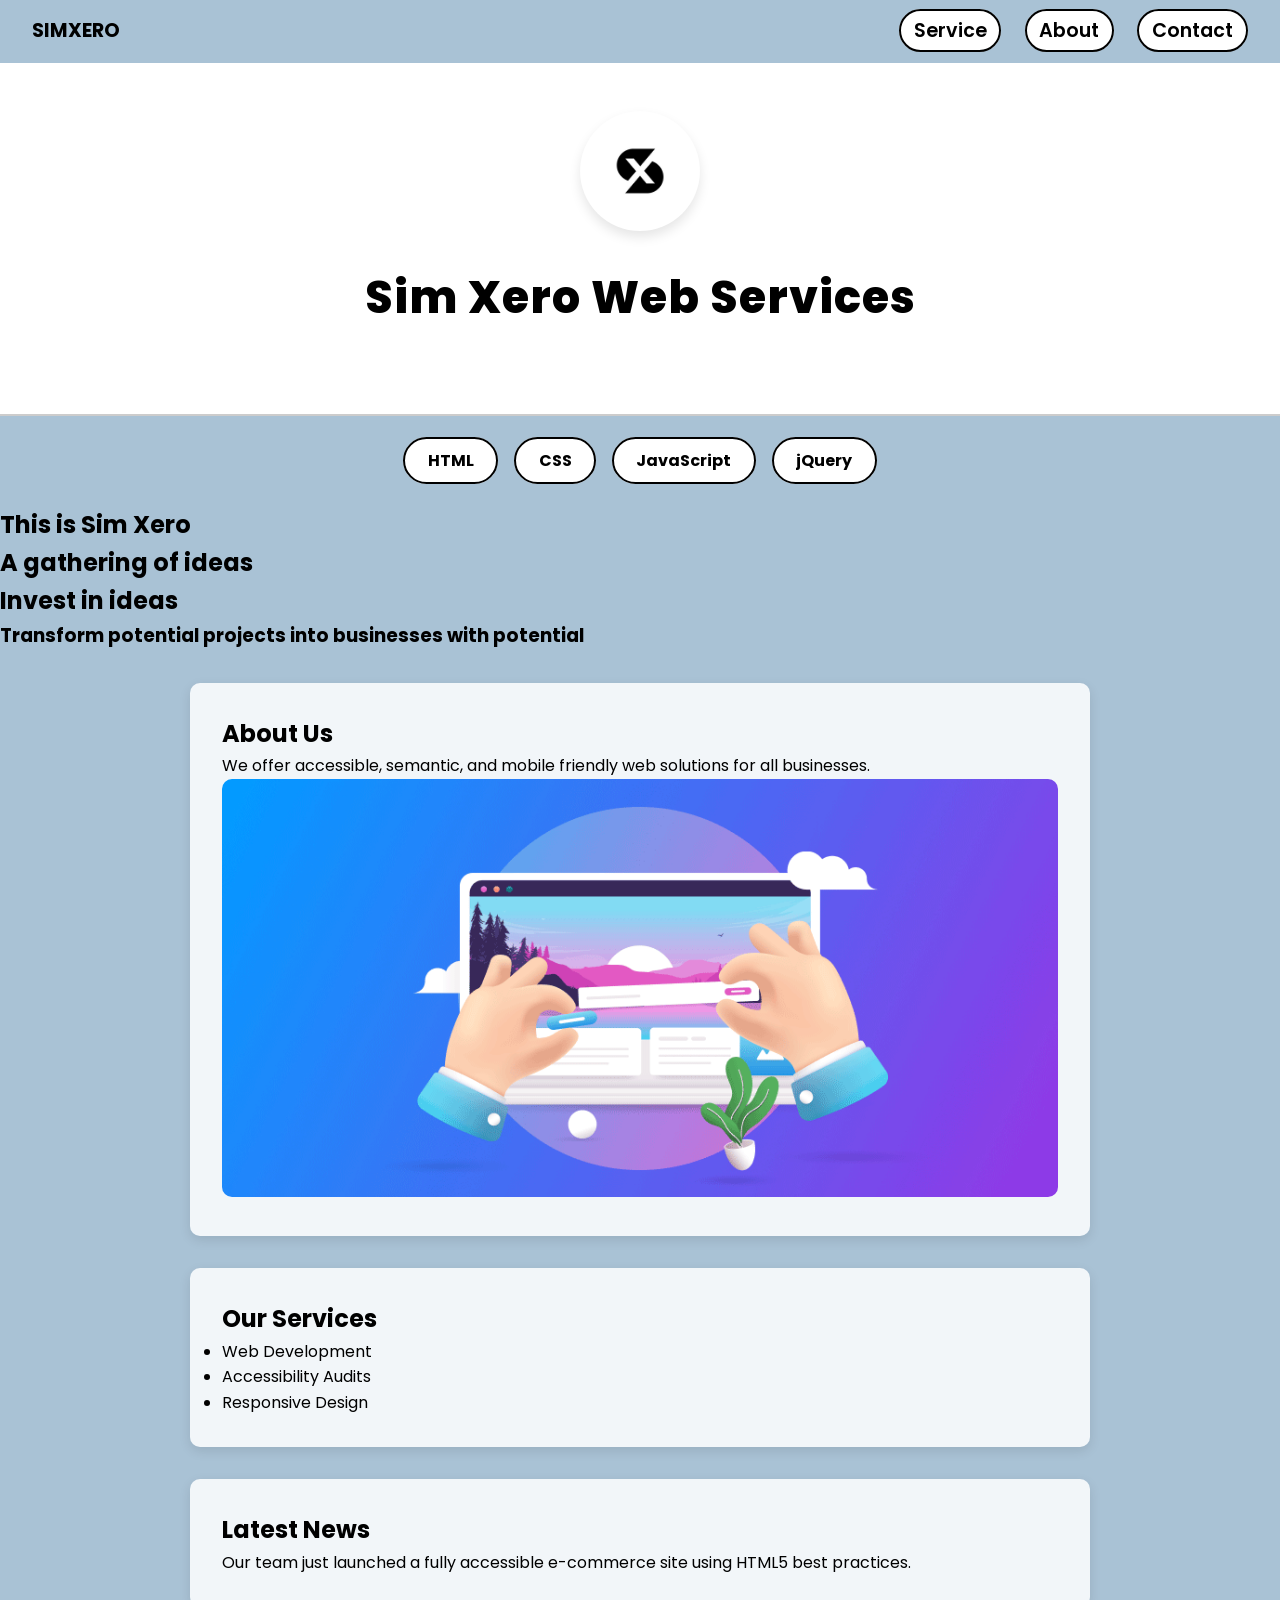
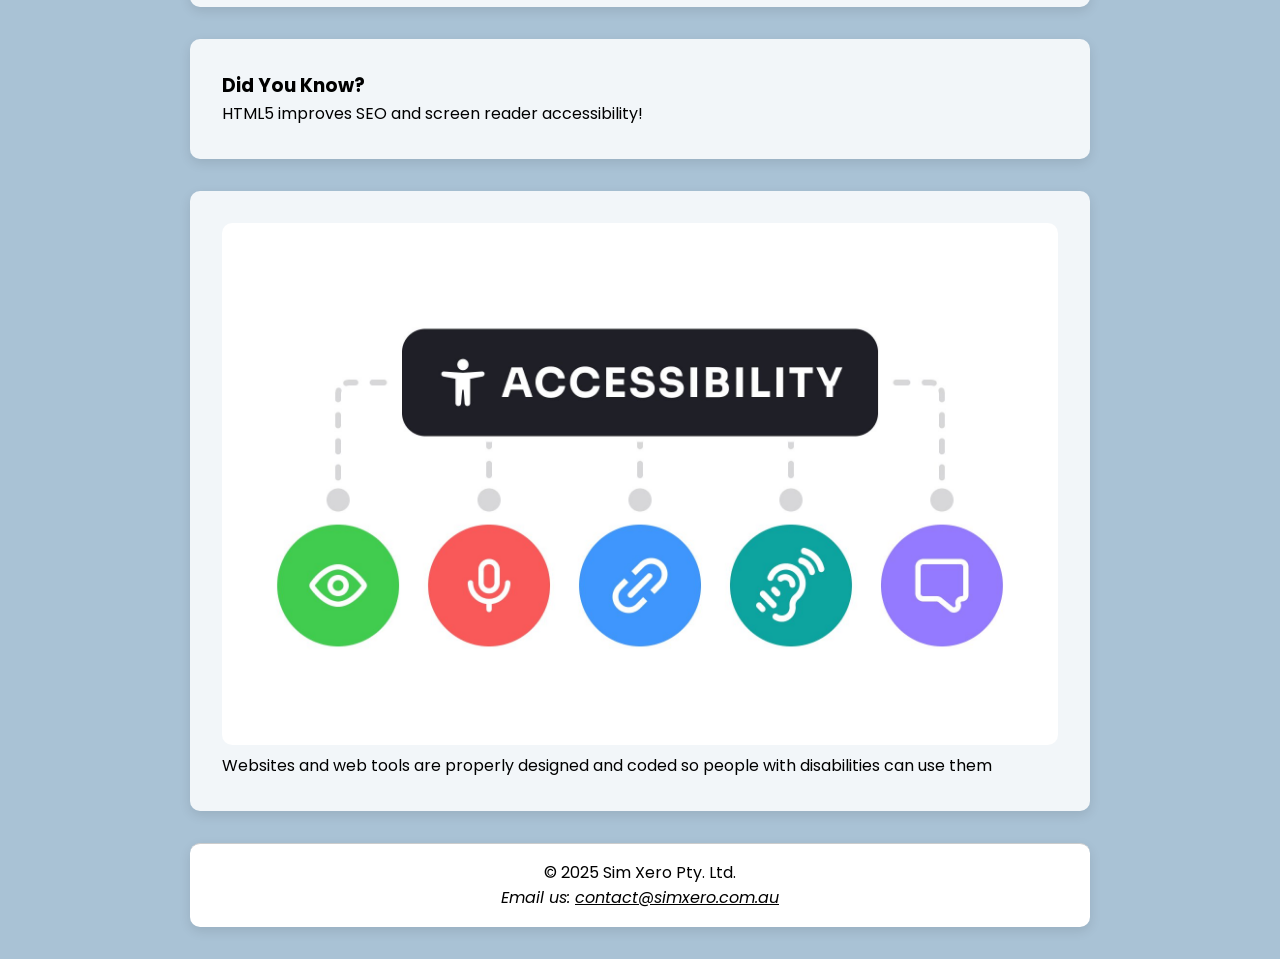
==== commit 88c8efa5: "Update index.html" ====
--- a/index.html
+++ b/index.html
@@ -1,13 +1,20 @@
 <!DOCTYPE html>
 <html lang="en">
 <head>
-    <meta charset="UTF-8">
-    <meta name="viewport" content="width=device-width, initial-scale=1.0">
+    <meta charset="UTF-8" />
+    <meta name="viewport" content="width=device-width, initial-scale=1.0" />
     <title>Sim Xero Website</title>
-    <meta name="robots" content="index, follow">
-    <meta name="description" content="Free Web tutorials">
-    <meta name="keywords" content="HTML,CSS,XML,JavaScript">
-    <link rel="stylesheet" href="sim.css" type="text/css">
+    <meta name="robots" content="index, follow" />
+    <meta name="description" content="Free Web tutorials" />
+    <meta name="keywords" content="HTML,CSS,XML,JavaScript" />
+    
+    <!-- Google Font -->
+    <link href="https://fonts.googleapis.com/css2?family=Poppins:wght@400;700;800&display=swap" rel="stylesheet" />
+    
+    <!-- Stylesheet -->
+    <link rel="stylesheet" href="sim.css" type="text/css" />
+
+    <!-- Script -->
     <script src="edit.js" defer></script>
 </head>
 <body>
--- a/sim.css
+++ b/sim.css
@@ -1,10 +1,142 @@
+/* ===== Reset & Base Styles ===== */
+* {
+    margin: 0;
+    padding: 0;
+    box-sizing: border-box;
+}
+
+body {
+    font-family: 'Poppins', sans-serif;
+    background-color: #A9C2D5;
+    color: #000000;
+    line-height: 1.6;
+}
+
+/* ===== Hidden Animation ===== */
 .hidden {
     opacity: 0;
-    transform: translateY(50px);
-    transition: all 0.6s ease-out;
+    transform: translateY(20px);
+    transition: all 1s ease;
 }
 
 .show {
     opacity: 1;
     transform: translateY(0);
 }
+
+/* ===== Top Navigation ===== */
+.top {
+    display: flex;
+    justify-content: space-between;
+    align-items: center;
+    padding: 1rem 2rem;
+    background-color: #A9C2D5;
+    font-weight: bold;
+    font-size: 1.2rem;
+}
+
+.top .link a {
+    margin-left: 1.2rem;
+    text-decoration: none;
+    color: black;
+    font-weight: 600;
+    border: 2px solid black;
+    padding: 0.4rem 0.8rem;
+    border-radius: 999px;
+    background-color: white;
+    transition: all 0.3s ease;
+}
+
+.top .link a:hover {
+    background-color: black;
+    color: white;
+}
+
+/* ===== Header / Logo ===== */
+.head {
+    display: flex;
+    flex-direction: column;
+    align-items: center;
+    padding: 3rem 1rem;
+    text-align: center;
+    background-color: #ffffff;
+    border-bottom: 2px solid #ccc;
+}
+
+.logo img {
+    width: 120px;
+    height: 120px;
+    object-fit: cover;
+    border-radius: 50%;
+    background-color: white;
+    box-shadow: 0 6px 12px rgba(0, 0, 0, 0.1);
+    margin-bottom: 1rem;
+}
+
+.sim h1 {
+    font-size: 2.8rem;
+    font-weight: 800;
+    margin: 0.5rem 0 2rem;
+    color: #000000;
+    letter-spacing: 1px;
+}
+
+/* ===== Navigation Buttons ===== */
+.kid {
+    display: flex;
+    justify-content: center;
+    flex-wrap: wrap;
+    gap: 1rem;
+    margin: 2rem 0;
+}
+
+.kid div a {
+    background-color: white;
+    color: black;
+    padding: 0.6rem 1.4rem;
+    border-radius: 999px;
+    border: 2px solid black;
+    text-decoration: none;
+    font-weight: bold;
+    transition: all 0.3s ease;
+}
+
+.kid div a:hover {
+    background-color: black;
+    color: white;
+    transform: scale(1.05);
+}
+
+/* ===== About, Services, etc. ===== */
+.about,
+.service,
+article,
+aside,
+figure,
+footer {
+    background-color: rgba(255, 255, 255, 0.85);
+    padding: 2rem;
+    margin: 2rem auto;
+    max-width: 900px;
+    border-radius: 10px;
+    box-shadow: 0 4px 12px rgba(0,0,0,0.1);
+}
+
+.about-img img,
+.accessibility img {
+    max-width: 100%;
+    height: auto;
+    border-radius: 10px;
+}
+
+/* ===== Footer ===== */
+footer {
+    text-align: center;
+    padding: 1rem;
+    background-color: #ffffff;
+    border-top: 1px solid #ccc;
+}
+
+a {
+    color: inherit;
+}
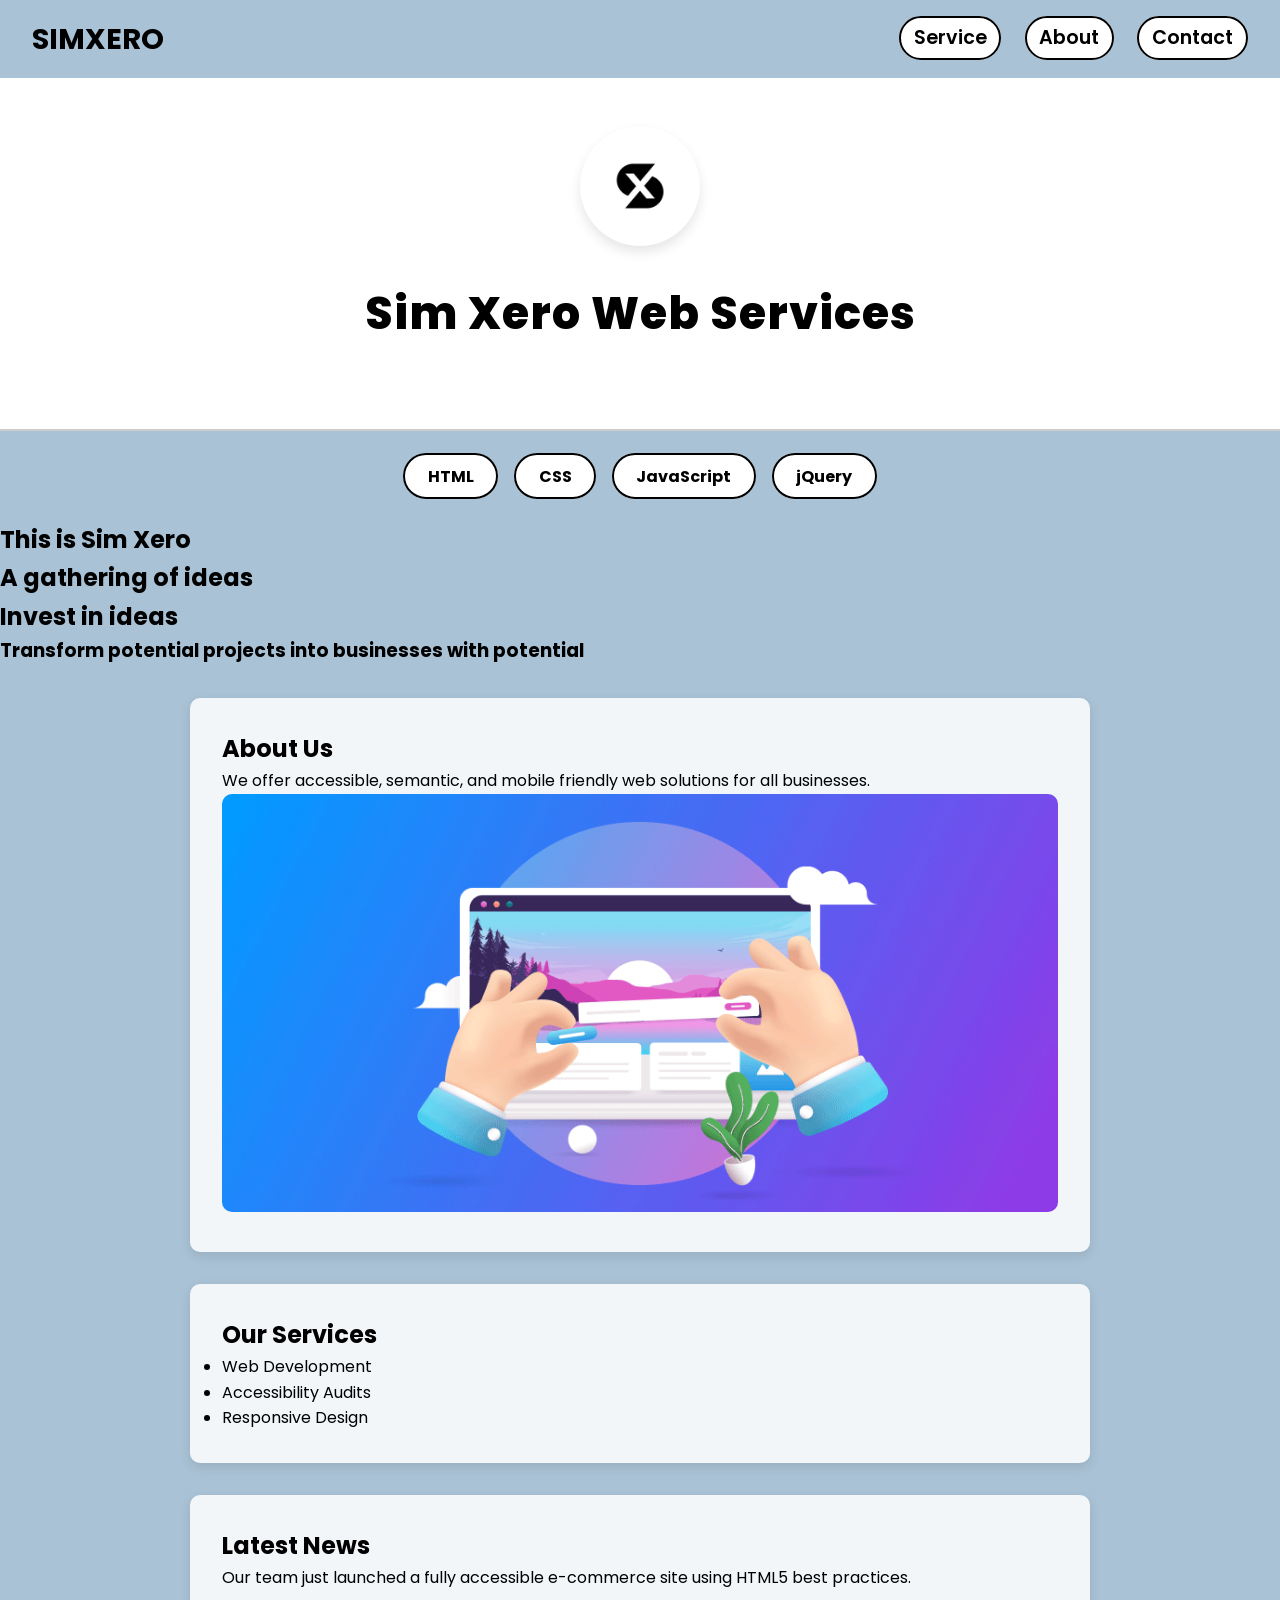
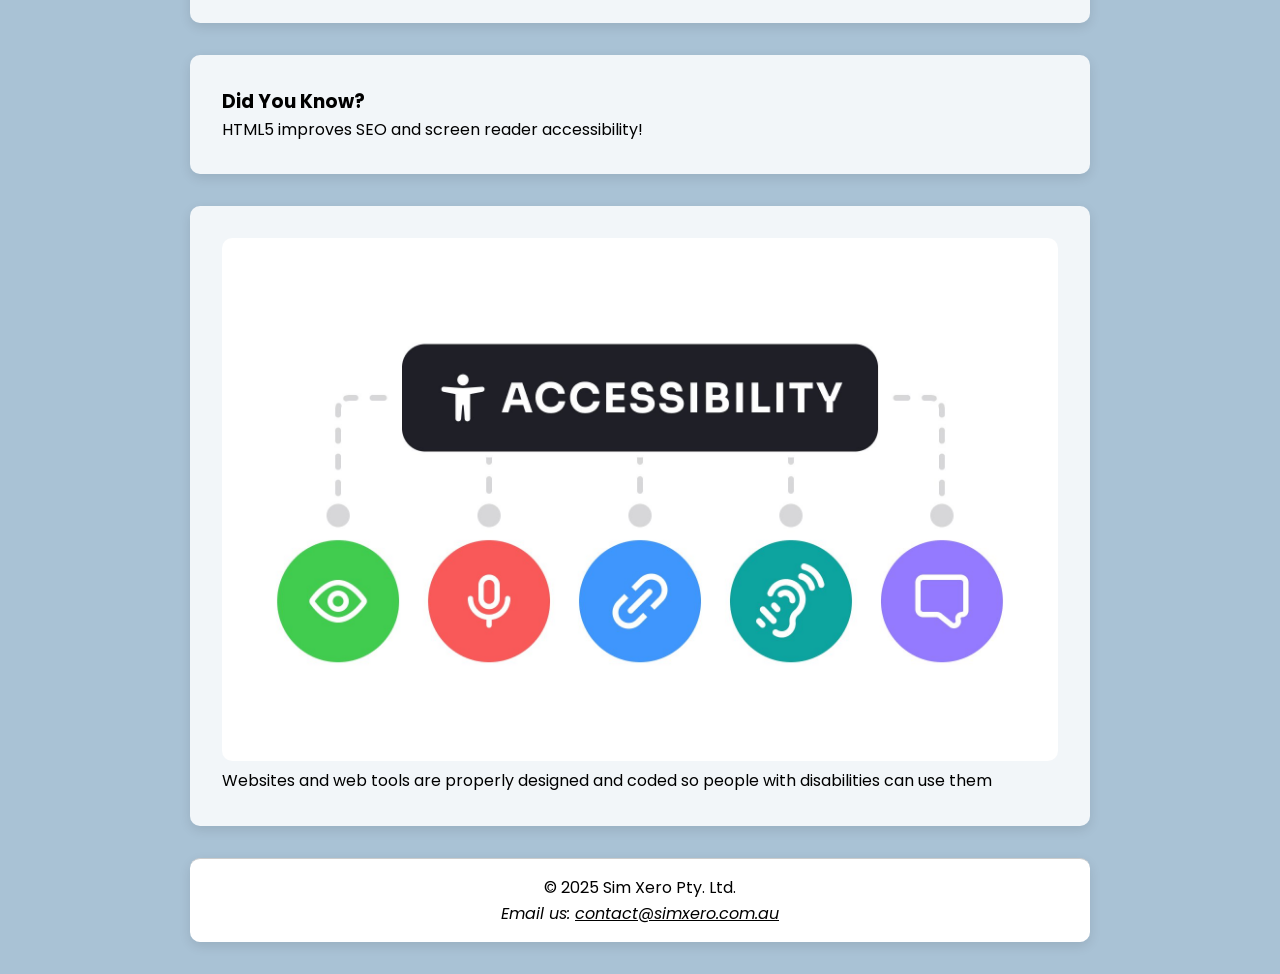
==== commit a14b426e: "Update index.html" ====
--- a/index.html
+++ b/index.html
@@ -1,5 +1,6 @@
 <!DOCTYPE html>
 <html lang="en">
+
 <head>
     <meta charset="UTF-8" />
     <meta name="viewport" content="width=device-width, initial-scale=1.0" />
@@ -7,19 +8,20 @@
     <meta name="robots" content="index, follow" />
     <meta name="description" content="Free Web tutorials" />
     <meta name="keywords" content="HTML,CSS,XML,JavaScript" />
-    
+
     <!-- Google Font -->
     <link href="https://fonts.googleapis.com/css2?family=Poppins:wght@400;700;800&display=swap" rel="stylesheet" />
-    
+
     <!-- Stylesheet -->
     <link rel="stylesheet" href="sim.css" type="text/css" />
 
     <!-- Script -->
     <script src="edit.js" defer></script>
 </head>
+
 <body>
     <div class="top hidden">
-        <p><b>SIM</b>XERO</p>
+        <h2><b>SIM</b>XERO</h2>
         <div class="link">
             <a href="#services">Service</a>
             <a href="#about">About</a>
@@ -41,16 +43,16 @@
         <div class="text">
             <nav class="hidden">
                 <div class="kid">
-                    <div class="html"><a href="/html/">HTML</a></div>
-                    <div class="css"><a href="/css/">CSS</a></div>
-                    <div class="js"><a href="/js/">JavaScript</a></div>
-                    <div class="jquery"><a href="/jquery/">jQuery</a></div>
+                    <div class="html"><a href="#">HTML</a></div>
+                    <div class="css"><a href="#">CSS</a></div>
+                    <div class="js"><a href="#">JavaScript</a></div>
+                    <div class="jquery"><a href="#">jQuery</a></div>
                 </div>
             </nav>
 
             <main>
                 <section>
-                    <div class="h hidden">
+                    <div class="hhidden">
                         <h1 class="hh1 hidden">This is Sim Xero</h1>
                         <h2 class="hh21 hidden">A gathering of ideas</h2>
                         <h2 class="hh22 hidden">Invest in ideas</h2>
@@ -94,8 +96,9 @@
                 <figure class="hidden">
                     <div class="accessibility">
                         <img src="accessibility.jpg" alt="Accessible web design graphic" class="ac">
-                        <figcaption class="fig">Websites and web tools are properly designed and coded so people with disabilities can use them</figcaption>
                     </div>
+                    <figcaption class="fig">Websites and web tools are properly designed and coded so people with
+                        disabilities can use them</figcaption>
                 </figure>
             </main>
         </div>
@@ -108,4 +111,5 @@
         </div>
     </div>
 </body>
+
 </html>
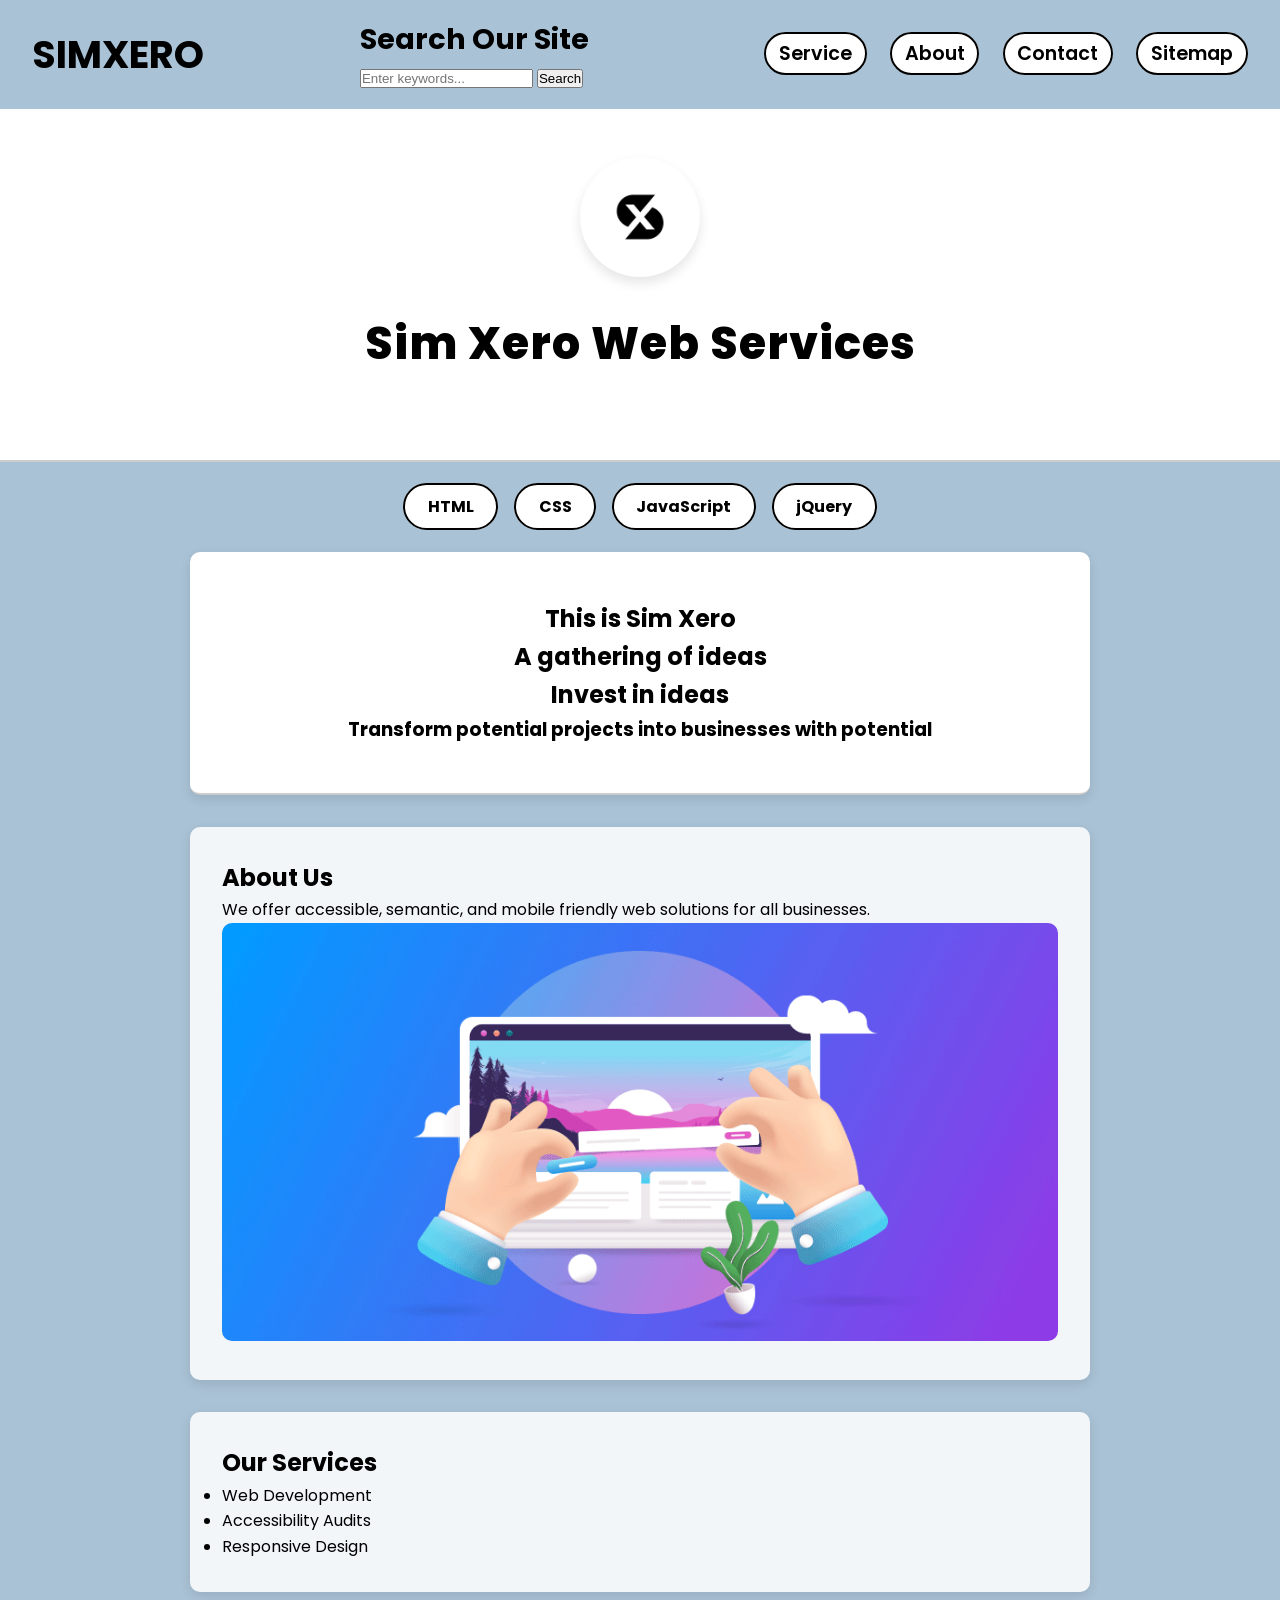
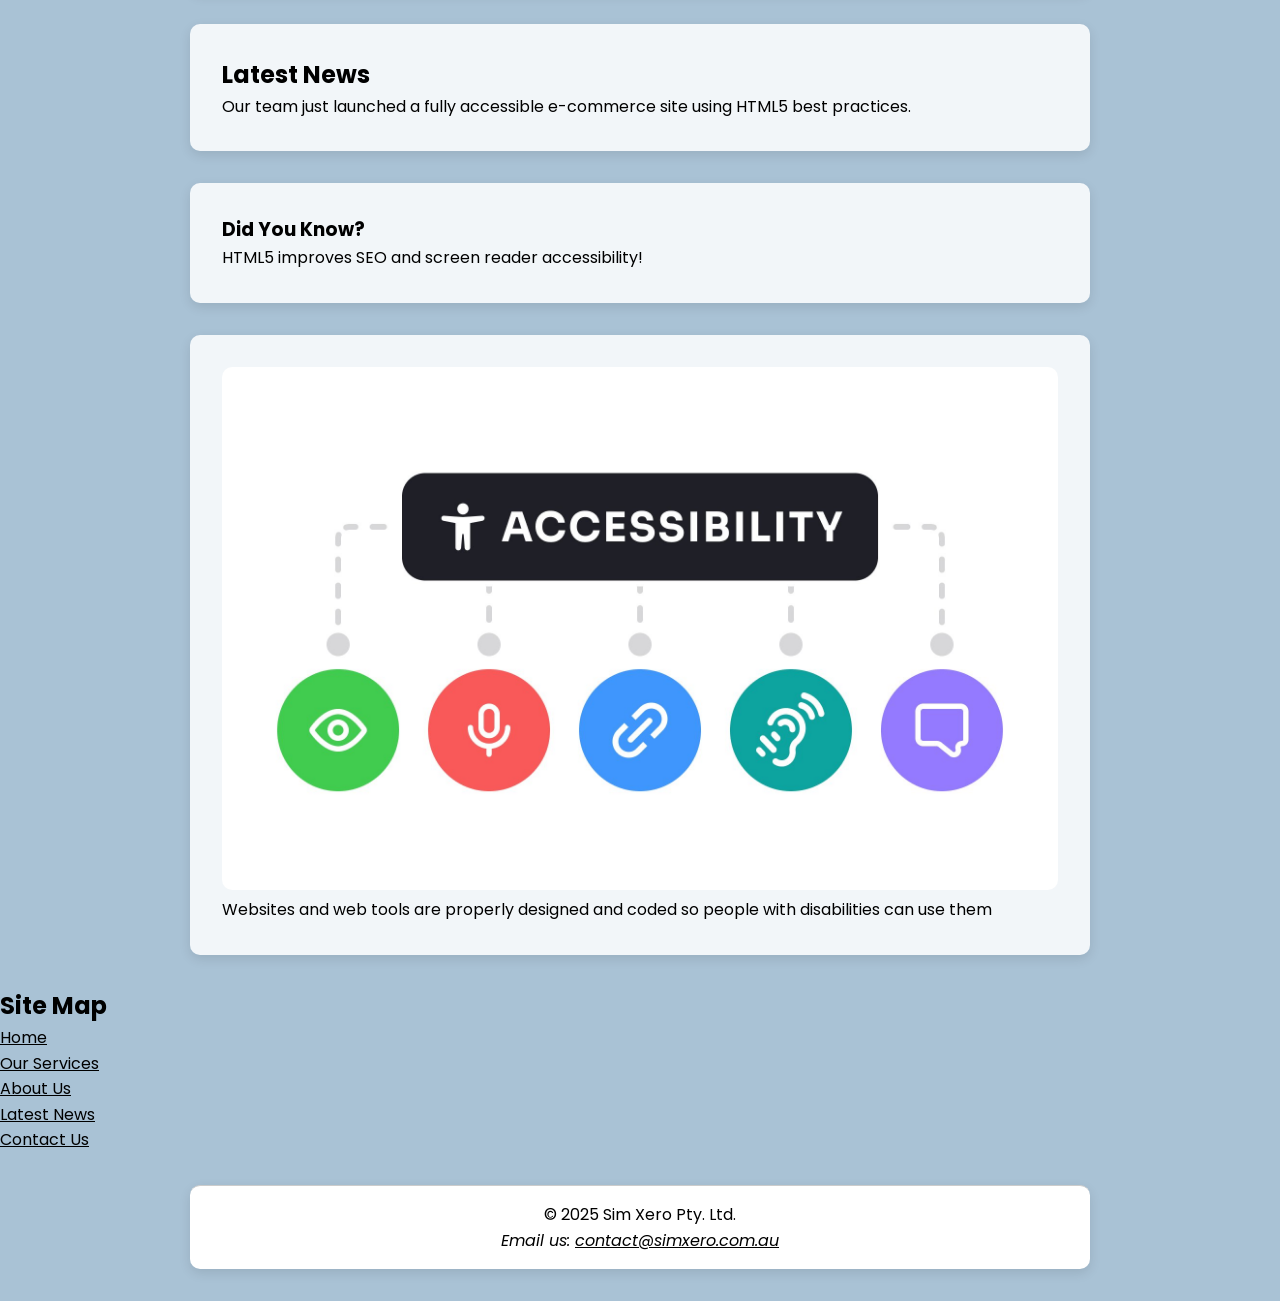
==== commit 6b24bb1f: "Update index.html" ====
--- a/index.html
+++ b/index.html
@@ -21,11 +21,19 @@
 
 <body>
     <div class="top hidden">
-        <h2><b>SIM</b>XERO</h2>
+        <h1><b>SIM</b>XERO</h1>
+        <section class="he">
+            <h2 class="text">Search Our Site</h2>
+            <div class="sea">
+                <input type="search" placeholder="Enter keywords..." class="input" aria-label="Search website">
+                <button class="buttonn">Search</button>
+            </div>
+        </section>
         <div class="link">
             <a href="#services">Service</a>
             <a href="#about">About</a>
             <a href="#contact">Contact</a>
+            <a href="#sitemap">Sitemap</a>
         </div>
     </div>
 
@@ -100,8 +108,21 @@
                     <figcaption class="fig">Websites and web tools are properly designed and coded so people with
                         disabilities can use them</figcaption>
                 </figure>
+                <section id="sitemap" class="site">
+                    <h2>Site Map</h2>
+                    <nav>
+                        <ul class="sitemap-list">
+                            <li><a href="#top">Home</a></li>
+                            <li><a href="#services">Our Services</a></li>
+                            <li><a href="#about">About Us</a></li>
+                            <li><a href="#news">Latest News</a></li>
+                            <li><a href="#contact">Contact Us</a></li>
+                        </ul>
+                    </nav>
+                </section>
             </main>
         </div>
+
 
         <div class="end hidden">
             <footer>
--- a/sim.css
+++ b/sim.css
@@ -17,6 +17,20 @@
     opacity: 0;
     transform: translateY(20px);
     transition: all 1s ease;
+}
+
+.hhidden {
+    display: flex;
+    flex-direction: column;
+    align-items: center;
+    padding: 3rem 1rem;
+    text-align: center;
+    background-color: #ffffff;
+    border-bottom: 2px solid #ccc;
+    margin: 2rem auto;
+    max-width: 900px;
+    border-radius: 10px;
+    box-shadow: 0 4px 12px rgba(0, 0, 0, 0.1);
 }
 
 .show {
@@ -119,7 +133,7 @@
     margin: 2rem auto;
     max-width: 900px;
     border-radius: 10px;
-    box-shadow: 0 4px 12px rgba(0,0,0,0.1);
+    box-shadow: 0 4px 12px rgba(0, 0, 0, 0.1);
 }
 
 .about-img img,
